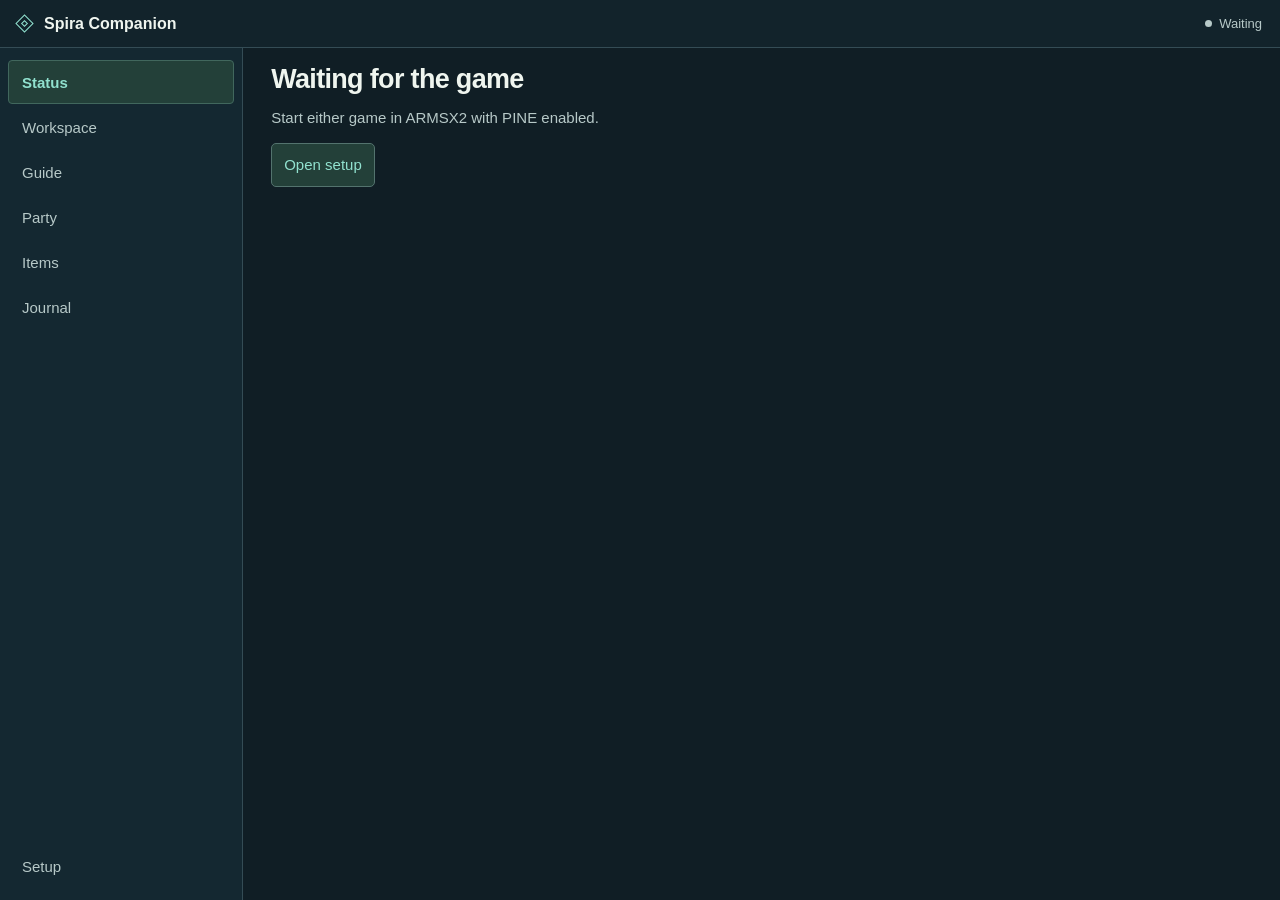
==== app/assets/index.html @ 28536de7 "Add live farming and chapter plans, improve lookup, and correct ten gameplay tools" ====
<!doctype html>
<html lang="en">
<head>
<meta charset="utf-8">
<meta name="viewport" content="width=device-width, initial-scale=1">
<meta http-equiv="Content-Security-Policy" content="default-src 'none'; script-src 'self'; style-src 'self'; font-src 'self'; frame-src https://guide.spira.invalid">
<title>Spira Companion</title>
<link rel="stylesheet" href="spira.css">
<script src="catalog.js" defer></script>
<script src="ffx-data.js" defer></script>
<script src="ffx-mix-data.js" defer></script>
<script src="ffx-mix.js" defer></script>
<script src="ffx-rooms.js" defer></script>
<script src="equip-compare.js" defer></script>
<script src="battle-tactics.js" defer></script>
<script src="ffx.js" defer></script>
<script src="ffx-progress.js" defer></script>
<script src="ffx-arena.js" defer></script>
<script src="ffx-encounter-data.js" defer></script>
<script src="ffx-hunt.js" defer></script>
<script src="ffx-customization-data.js" defer></script>
<script src="ffx-customization.js" defer></script>
<script src="ffx-gear-drop-data.js" defer></script>
<script src="ffx-gear-drops.js" defer></script>
<script src="ffx-collections.js" defer></script>
<script src="ffx-challenges.js" defer></script>
<script src="ffx-blitzball.js" defer></script>
<script src="ffx-blitz-stats-data.js" defer></script>
<script src="ffx-blitz-team.js" defer></script>
<script src="ffx-field-guide-data.js" defer></script>
<script src="ffx-yojimbo.js" defer></script>
<script src="ffx-prep.js" defer></script>
<script src="ffx-overdrive.js" defer></script>
<script src="ffx-endgame.js" defer></script>
<script src="ffx2-story-data.js" defer></script>
<script src="ffx2-scene-routes.js" defer></script>
<script src="ffx2-ap-data.js" defer></script>
<script src="ffx2-grid-data.js" defer></script>
<script src="ffx2-grid-plan.js" defer></script>
<script src="ffx2-dressphere-hunt.js" defer></script>
<script src="ffx2-bestiary-data.js" defer></script>
<script src="ffx2.js" defer></script>
<script src="ffx2-crimson.js" defer></script>
<script src="ffx2-sphere-break.js" defer></script>
<script src="ffx2-publicity-data.js" defer></script>
<script src="ffx2-calm-lands.js" defer></script>
<script src="ffx2-experiment.js" defer></script>
<script src="ffx2-towers.js" defer></script>
<script src="ffx2-field-guide.js" defer></script>
<script src="fiend-journal.js" defer></script>
<script src="cheats.js" defer></script>
<script src="story.js" defer></script>
<script src="guide-suggestions.js" defer></script>
<script src="ffx-guide.js" defer></script>
<script src="live-coach.js" defer></script>
<script src="profiles.js" defer></script>
<script src="field-plans.js" defer></script>
<script src="field-plans-x.js" defer></script>
<script src="field-plans-x2.js" defer></script>
<script src="workspace.js" defer></script>
<script src="goal-planner.js" defer></script>
<script src="grid-sandbox.js" defer></script>
<script src="ffx2-scene-audit.js" defer></script>
<script src="battle-model-data.js" defer></script>
  <script src="battle-model.js" defer></script>
  <script src="blitz-live.js" defer></script>
  <script src="cloister-live.js" defer></script>
<script src="butterfly-route-data.js" defer></script>
<script src="butterfly-coach.js" defer></script>
<script src="spira.js" defer></script>
</head>
<body>
<header>
  <div class="identity"><span class="mark" aria-hidden="true"></span><span>Spira Companion</span></div>
  <div id="connection" class="connection" role="status" data-state="waiting">Waiting</div>
</header>
<div class="layout">
  <nav aria-label="Companion views">
    <button data-tab="status" aria-current="page">Status</button>
    <button data-tab="workspace">Workspace</button>
    <button data-tab="planner" data-ffx hidden>Goal Plan</button>
    <button data-tab="guide">Guide</button>
    <button data-tab="party">Party</button>
    <button data-tab="supplies">Items</button>
    <button data-tab="mix" data-mix hidden>Mix</button>
    <button data-tab="equip" hidden>Equip</button>
    <button data-tab="prep" data-ffx hidden>Boss Prep</button>
    <button data-tab="grid" data-ffx hidden>Sphere Grid</button>
    <button data-tab="bestiary" data-ffx hidden>Bestiary</button>
    <button data-tab="x2-bestiary" hidden>Bestiary</button>
    <button data-tab="arena" data-ffx hidden>Arena</button>
    <button data-tab="blitzball" data-ffx hidden>Blitzball</button>
    <button data-tab="challenges" hidden>Challenges</button>
    <button data-tab="map" data-ps2 hidden>Map</button>
    <button data-tab="missables" data-progress hidden>Missables</button>
    <button data-tab="collections" data-progress hidden>Collections</button>
    <button data-tab="chapter-checklist" hidden>Chapter Checklist</button>
    <button data-tab="field-guide" hidden>Fiend Guide</button>
    <button data-tab="journal">Journal</button>
    <button data-tab="cheats" hidden>Cheats</button>
    <button data-tab="setup" class="setup-link">Setup</button>
  </nav>
  <main id="panel" tabindex="-1"></main>
  <section id="guide" class="guide-reader" aria-label="Jegged walkthrough" hidden></section>
</div>
</body>
</html>
---- app/assets/spira.css ----
:root {
  color-scheme: dark;
  --bg: #101e25;
  --nav: #142831;
  --panel: #192e36;
  --line: #344c55;
  --text: #eff5ef;
  --muted: #b7c9c8;
  --accent: #91e1cf;
  --mp: #a9bdf6;
  --warn: #f4cc90;
  --danger: #ffc4b2;
  font: 15px Roboto, "Segoe UI", sans-serif;
}
.plan-field { display: grid; gap: 6px; margin-block: 12px; color: var(--muted); }
.plan-field input, .plan-field textarea { width: 100%; min-width: 0; }
.workspace-search { width: 100%; margin-block: 4px 8px; }
.scene-audit-search { flex: 1 1 190px; min-width: min(100%, 180px); }
.trial-controls { display: flex; flex-wrap: wrap; gap: 8px; margin-block: 12px; }
.trial-tiles { display: block; width: min(100%, 520px); max-height: 270px; margin-block: 8px; background: var(--panel); border: 1px solid var(--line); border-radius: 8px; }
.trial-required { fill: var(--accent); }
.trial-choice { stroke: var(--warn); fill: var(--bg); stroke-width: .6px; }
.trial-player { fill: var(--warn); stroke: var(--panel); stroke-width: .7px; }
.trial-tiles text { fill: var(--warn); font-size: 6px; text-anchor: middle; }
textarea { font: inherit; color: var(--text); background: var(--bg); border: 1px solid var(--line); padding: 10px; resize: vertical; }
.goal-choices { display: grid; gap: 4px; }
.goal-choice { display: inline-flex; align-items: center; min-height: 44px; gap: 10px; margin-inline-end: 16px; }
.goal-choice input { width: 20px; height: 20px; accent-color: var(--accent); }
.planner-config { border-block-end: 1px solid var(--line); padding-block: 10px; }
.planner-config summary { cursor: pointer; padding-block: 10px; min-height: 44px; color: var(--accent); }
.planner-config select { max-width: 100%; }
.journey-next { padding-block: 18px; border-bottom: 1px solid var(--line); }
.journey-next h2 { font-size: 23px; }
.journey-route { padding-inline-start: 24px; }
.journey-route li { padding-block: 14px; border-bottom: 1px solid var(--line); }
.journey-route li::marker { color: var(--accent); font-variant-numeric: tabular-nums; }
.journey-route p { margin-block: 6px; }
.guide-workspace { display: none; }
.guide-fullscreen .guide-workspace { display: block; position: absolute; inset-inline-start: 12px; inset-block-end: 18px;
  background: var(--nav); border: 1px solid var(--line); padding-inline: 16px; }
::selection { background: #41675d; color: var(--text); }
input, textarea { caret-color: var(--accent); }
* { box-sizing: border-box; }
html, body { margin: 0; height: 100%; }
body { color: var(--text); background: var(--bg); display: flex; flex-direction: column; }
header { min-height: 48px; padding: 0 18px; display: flex; align-items: center; justify-content: space-between; gap: 12px; border-bottom: 1px solid var(--line); background: #12232b; }
.identity { display: flex; align-items: center; gap: 13px; font-size: 16px; font-weight: 650; }
.mark { width: 13px; height: 13px; border: 1px solid var(--accent); transform: rotate(45deg); position: relative; }
.mark::after { content: ""; position: absolute; inset: 3px; border: 1px solid var(--accent); }
.connection { display: flex; align-items: center; gap: 7px; color: var(--muted); font-size: 13px; white-space: nowrap; }
.connection::before { content: ""; width: 7px; height: 7px; border-radius: 50%; background: currentColor; }
.connection[data-state="live"] { color: var(--accent); }
.connection:is([data-state="stale"], [data-state="unsupported"], [data-state="sample"], [data-state="reconnecting"]) { color: var(--warn); }
.layout { display: grid; grid-template-columns: minmax(106px, 19%) minmax(0, 1fr); min-height: 0; flex: 1; }
nav { display: flex; flex-direction: column; gap: 1px; padding: 12px 8px; background: var(--nav); border-right: 1px solid var(--line); overflow: auto; }
button { font: inherit; color: inherit; cursor: pointer; border: 1px solid transparent; background: transparent; min-height: 44px; }
nav button { text-align: left; padding: 0 13px; border-radius: 4px; color: var(--muted); }
nav button[aria-current] { background: #234039; border-color: #41675d; color: var(--accent); font-weight: 650; }
button:hover { background-color: #24424b; color: var(--text); }
button:focus-visible { outline: 2px solid var(--accent); outline-offset: -3px; }
button:disabled { cursor: default; opacity: .45; }
button:disabled:hover { background: transparent; }
.setup-link { margin-top: auto; }
main { overflow: auto; min-width: 0; padding: 16px clamp(12px, 3.4vw, 28px) 22px; scrollbar-color: #55757a var(--bg); }
main:focus { outline: none; }
[hidden] { display: none !important; }
.section-heading { display: flex; align-items: center; justify-content: space-between; gap: 10px; }
.section-heading h2 { margin-bottom: 10px; }
.guide-reader { min-width: 0; min-height: 0; display: flex; flex-direction: column; }
.guide-empty { padding: 18px clamp(12px, 3.4vw, 28px); overflow: auto; }
.guide-empty p { margin: 10px 0 14px; }
.guide-import-error { color: var(--warn); }
.guide-bar { padding: 7px 12px; display: flex; align-items: center; flex-wrap: wrap; gap: 5px 10px;
  justify-content: space-between; border-bottom: 1px solid var(--line); background: var(--nav); }
.guide-status { color: var(--accent); overflow-wrap: anywhere; min-width: 0; }
.guide-actions { display: flex; flex-wrap: wrap; gap: 6px; }
.guide-actions .action { min-height: 44px; }
.guide-document { display: block; width: 100%; border: 0; flex: 1; min-height: 0; background: #171b20; }
.guide-document-loading { visibility: hidden; }
.guide-exit { display: none; }
.guide-fullscreen > header, .guide-fullscreen .layout > nav, .guide-fullscreen .guide-bar { display: none; }
.guide-fullscreen .layout { display: grid; grid-template-columns: minmax(0, 1fr); }
.guide-fullscreen .guide-exit {
  display: block; position: absolute; inset-inline-end: 12px; inset-block-end: 18px;
  background: var(--nav); color: var(--text); box-shadow: 0 2px 8px #0008;
}
.guide-fullscreen .guide-exit:hover { background: #24424b; }
.guide-reader.guide-detour[hidden] { display: flex !important; position: absolute; inset: 0; visibility: hidden; }
.guide-detour .guide-bar { display: none; }
.guide-suggestion { position: absolute; inset-inline: 12px; inset-block-start: 12px; margin-inline: auto;
  max-width: 620px; display: grid; grid-template-columns: minmax(0, 1fr) auto 44px; align-items: center; gap: 4px 6px;
  padding: 5px 6px 5px 12px; background: var(--nav); border: 1px solid #527078; border-radius: 8px; }
.guide-suggestion p { color: var(--text); font-size: 14px; line-height: 1.4; text-wrap: pretty; }
.guide-suggestion.urgent { border-color: #a28055; }
.guide-suggestion.urgent p { color: var(--warn); }
.guide-suggestion .guide-suggestion-dismiss {
  position: relative; padding: 0; border-color: transparent; color: var(--muted);
}
.guide-suggestion-dismiss::before, .guide-suggestion-dismiss::after {
  content: ""; position: absolute; inset: 50% auto auto 50%; width: 13px; height: 1px;
  background: currentColor; transform: translate(-50%, -50%) rotate(45deg);
}
.guide-suggestion-dismiss::after { transform: translate(-50%, -50%) rotate(-45deg); }
@media (max-width: 460px) {
  .guide-suggestion { grid-template-columns: minmax(0, 1fr) 44px; }
  .guide-suggestion p { grid-column: 1 / -1; padding-block-start: 4px; }
  .guide-suggestion .action:not(.guide-suggestion-dismiss) { justify-self: start; }
}
.guide-return { margin-bottom: 12px; }
[data-watch-player] { margin-block-start: 6px; }
.filters.blitz-views { flex-wrap: nowrap; overflow-x: auto; padding-bottom: 4px; scrollbar-color: var(--line) var(--bg); }
.blitz-views .action { flex-shrink: 0; }
.filters.blitz-team-controls { display: grid; grid-template-columns: repeat(2, minmax(0, 1fr)); align-items: start; }
.blitz-select { display: grid; gap: 4px; min-width: 0; color: var(--muted); font-size: 13px; }
.blitz-select select { min-width: 0; width: 100%; text-overflow: ellipsis; }
.blitz-lineup { list-style: none; padding: 0; margin: 12px 0 18px; display: grid;
  grid-template-columns: repeat(2, minmax(0, 1fr)); gap: 0 16px; border-block: 1px solid var(--line); }
.blitz-lineup-player { display: grid; gap: 4px; padding: 10px 0; min-width: 0; border-bottom: 1px solid var(--line); }
.blitz-lineup-player + .blitz-lineup-player { margin-top: 0; }
.blitz-lineup-player:last-child { border-bottom: 0; }
.blitz-lineup-player[data-slot="2"], .blitz-lineup-player[data-slot="5"] { grid-column: 1 / -1; width: 50%; justify-self: center; }
.blitz-lineup-player strong { font-size: 17px; font-weight: 650; color: var(--text); }
.blitz-position { font-size: 13px; color: var(--accent); }
.blitz-stats { font-size: 13px; font-variant-numeric: tabular-nums; }
.blitz-lineup-player small { color: var(--muted); font-size: 12px; }
.blitz-moves summary { cursor: pointer; min-height: 44px; padding-block: 12px; color: var(--accent); }
.blitz-team-details .filters { margin-bottom: 0; }
.blitz-comparison { width: 100%; border-collapse: collapse; font-size: 13px; margin: 12px 0 18px; font-variant-numeric: tabular-nums; }
.blitz-comparison caption { font-size: 16px; font-weight: 650; text-align: start; margin-bottom: 12px; }
.blitz-comparison :is(th, td) { padding: 9px 6px; border-bottom: 1px solid var(--line); text-align: end; overflow-wrap: anywhere; }
.blitz-comparison th:first-child { text-align: start; }
.blitz-comparison thead { color: var(--muted); }
.blitz-gain { color: var(--accent); }
.blitz-loss { color: var(--danger); }
@media (max-width: 460px) {
  .blitz-lineup { gap: 0 10px; }
  .blitz-lineup-player[data-slot="2"], .blitz-lineup-player[data-slot="5"] { width: 70%; }
}
.field-note { margin-top: 8px; font-size: 13px; }
.field-guide-count { color: var(--accent); font-weight: 650; margin-block: 10px 6px; }
.field-guide-filters input[type="search"] { flex: 1 1 180px; min-width: 0; }
.field-guide-filters .infinito-floor { width: 9ch; }
.field-guide-count + .sheet .action { margin-top: 6px; }
.yojimbo-filters label:not(.mix-filter) { display: grid; gap: 4px; min-width: 0; }
.yojimbo-filters label[hidden] { display: none; }
.yojimbo-filters input:not([type="checkbox"]) { width: 13ch; }
.yojimbo-quote .filters { margin-block-end: 0; }
.cheat-settings { margin-top: 18px; }
.cheat-notice:empty { display: none; }
.cheat-notice { margin: 8px 0; color: var(--accent); }
.cheat-notice + .sheet { margin-top: 12px; }
.status-heading { display: flex; align-items: start; justify-content: space-between; gap: 12px; }
.status-heading .action { flex-shrink: 0; }
.live-coach { padding: 14px 0 12px; margin: 8px 0 14px; border-block: 1px solid var(--line); }
.live-coach > h2 { margin: 0 0 6px; font-size: 20px; line-height: 1.25; text-wrap: balance; }
.live-coach[data-priority="urgent"] > h2 { color: var(--warn); }
.coach-reason { font-size: 14px; line-height: 1.5; }
.live-coach > .filters { margin: 10px 0 2px; }
.coach-settings > summary, .coach-more > summary { min-height: 44px; padding: 12px 0; font-size: 13px; cursor: pointer; color: var(--accent); }
.coach-settings { font-size: 13px; }
.coach-focus { display: grid; gap: 6px; max-width: 340px; }
.coach-focus select { width: 100%; min-height: 44px; }
.coach-settings .prep-choice { margin-block: 10px; }
.coach-more .entry { padding-block: 10px; }
.coach-return { display: flex; flex-wrap: wrap; gap: 6px; align-items: center; margin-bottom: 10px; padding-block-end: 8px; border-bottom: 1px solid var(--line); }
.coach-return > span { color: var(--muted); font-size: 13px; margin-inline-end: auto; }
details.encounter-guide > summary { min-height: 44px; cursor: pointer; flex-wrap: wrap; }
details.encounter-guide > summary h2 { margin: 0; }
.encounter-disclosure { display: flex; align-items: center; gap: 8px; width: 100%; color: var(--accent); font-size: 13px; }
.encounter-disclosure::before { content: ""; width: 6px; height: 6px; border-inline-end: 1px solid currentColor; border-bottom: 1px solid currentColor; transform: rotate(-45deg); }
details[open] .encounter-disclosure::before { transform: rotate(45deg); }
.status-overview { display: grid; grid-template-columns: minmax(0,1fr); gap: 10px; margin-top: 6px; }
.status-field-summary { min-width: 0; }
.status-overview:has(.status-map) { grid-template-columns: minmax(0, 1fr) minmax(144px, 0.85fr); align-items: start; }
.status-map { display: grid; gap: 4px; padding: 4px 4px 7px; text-align: center; min-width: 0; }
.status-map .field-map { height: 118px; border: 0; pointer-events: none; }
.tracked-fiend { margin-block: 10px; }
.filters.x2-bestiary-filters { display: grid; grid-template-columns: minmax(0, 1fr) minmax(0, .9fr); }
.x2-bestiary-filters :is(input, select) { width: 100%; min-width: 0; }
.x2-fiend-form { margin-top: 6px; border-top: 1px solid var(--line); }
.x2-fiend-form summary { padding-block: 12px; min-height: 44px; cursor: pointer; color: var(--accent); font-size: 13px; }
.x2-fiend-form p { margin-bottom: 8px; }
.x2-affinities { display: grid; grid-template-columns: repeat(auto-fit, minmax(68px, 1fr)); gap: 8px; margin: 8px 0 14px; }
.x2-affinities div { min-width: 0; padding: 5px 0; border-bottom: 1px solid var(--line); font-size: 13px; }
.x2-affinities dt { color: var(--muted); }
.x2-affinities dd { margin: 2px 0 0; }
.x2-affinities [data-affinity="w"] dd { color: var(--warn); }
.x2-affinities [data-affinity="i"] dd, .x2-affinities [data-affinity="a"] dd { color: var(--mp); }
.x2-loot { width: 100%; margin-block-end: 8px; border-collapse: collapse; text-align: start; font-size: 13px; }
.x2-loot :is(th,td) { border-bottom: 1px solid var(--line); padding: 7px 6px 7px 0; text-align: start; overflow-wrap: anywhere; }
.x2-loot thead th { color: var(--muted); font-size: 12px; font-weight: 500; }
.x2-loot tbody small { display: block; font-weight: 400; color: var(--muted); }
.garment-route { display: grid; grid-template-columns: min(46%,220px) minmax(0,1fr); align-items: start; gap: 8px 12px; padding: 10px; margin-bottom: 10px; }
.filters.garment-route-controls { grid-column: 1/-1; display: grid; grid-template-columns: repeat(2,minmax(0,1fr)); margin: 0; }
.garment-route-controls label { display: grid; gap: 4px; min-width: 0; font-size: 13px; color: var(--muted); }
.garment-route-controls label:has(select[aria-label="Gate reward"]) { grid-column: 1/-1; }
.garment-route-controls select { min-width: 0; width: 100%; text-overflow: ellipsis; }
.garment-route-slots { grid-column: 1/-1; }
.garment-grid-source { margin: 0 0 8px; }
.garment-route-slots .filters { display: flex; flex-wrap: wrap; }
.garment-diagram { display: block; width: min(100%,220px); background: var(--bg); border: 1px solid var(--line); border-radius: 6px; }
.garment-route-description { min-width: 0; align-self: center; }
.garment-route-description p { overflow-wrap: anywhere; font-size: 13px; margin-top: 6px; }
.crimson-route .mix-filter { margin-inline: 12px; }
.crimson-route .collection-overview { padding-inline: 12px; }
.crimson-deadline { color: var(--warn); font-weight: 650; }
.spherebreak { display: grid; grid-template-columns: minmax(0, 230px) minmax(0, 1fr); align-items: center;
  gap: 16px; max-width: 680px; }
.spherebreak-controls { grid-column: 1/-1; display: grid; grid-template-columns: 1fr 1fr 2fr; gap: 8px; }
.spherebreak-controls label { display: grid; gap: 4px; min-width: 0; color: var(--muted); font-size: 13px; }
.spherebreak-controls label:nth-of-type(4) { grid-column: span 2; }
.spherebreak-controls input, .spherebreak-controls select { min-width: 0; width: 100%; min-height: 44px;
  border: 1px solid var(--line); border-radius: 5px; background: var(--panel); color: var(--text); padding: 0 10px; font: inherit; }
.spherebreak-input-hint { grid-column: 1/-1; margin: 0; }
.spherebreak-table { display: grid; grid-template-columns: repeat(5,minmax(0,1fr)); gap: 6px;
  width: min(100%,230px); margin-inline: auto; padding: 10px; background: var(--nav);
  border: 1px solid var(--line); border-radius: 8px; }
.spherebreak-coin { display: grid; place-items: center; position: relative; aspect-ratio: 1;
  border: 1px solid #53768a; border-radius: 50%; background: #233d4b; color: #dfedf4; font-weight: 650; }
.spherebreak-entry { border-color: #867244; background: #3b3427; color: #f6d393; }
.spherebreak-core { border-color: #5094a4; background: #1d4855; color: #c5f4ff; }
.spherebreak-coin.is-move { border: 2px solid var(--accent); }
.spherebreak-step { position: absolute; inset: -4px -4px auto auto; display: grid; place-items: center; min-width: 18px;
  height: 18px; padding-inline: 3px; border-radius: 50%; background: var(--accent); color: var(--bg); font-size: 10px; }
.spherebreak-message { display: grid; gap: 5px; margin: 0; font-variant-numeric: tabular-nums; }
.spherebreak-message strong { color: var(--accent); font-size: 16px; }
.spherebreak-order { color: var(--text); line-height: 1.5; overflow-wrap: anywhere; }
.spherebreak-result .filters { margin-bottom: 0; }
.spherebreak-help { max-width: 680px; }
.x2-challenge-picker { margin-block: 0 12px; }
.x2-challenge-picker button[aria-pressed="true"] { background: #234039; border-color: #41675d; color: var(--accent); }
.x2-campaign-score { display: grid; grid-template-columns: repeat(3, minmax(0, 1fr)); }
.x2-campaign-score .entry { min-width: 0; border-bottom: 0; }
.x2-campaign-score .entry + .entry { border-inline-start: 1px solid var(--line); }
.x2-quest-measure { display: flex; flex-wrap: wrap; align-items: center; gap: 5px 10px;
  margin-block: 5px; font-variant-numeric: tabular-nums; }
.x2-quest-measure progress, .overdrive-modes progress { width: min(100%,170px); min-width: 0; height: 6px;
  accent-color: var(--accent); }
.x2-quest-note { margin-block: 8px 14px; }
.x2-ranch-counter { margin-block: 12px; }
.x2-experiment-next { margin: 8px 0 12px; }
.story-hint.x2-quest-complete { background: #1b342f; border-color: #41675d; }
.story-hint.x2-quest-complete strong { color: var(--accent); }
.x2-experiment-stats .field-note { margin: 0; }
.x2-memory-aid { padding: 10px; }
.x2-memory-keys { display: grid; grid-template-columns: repeat(4, minmax(0, 1fr)); gap: 6px; max-width: 360px; }
.x2-memory-keys button { min-height: 44px; padding: 0 4px; font-size: 16px; }
.x2-memory-order { display: flex; flex-wrap: wrap; align-items: center; gap: 6px;
  color: var(--accent); min-height: 35px; margin-block: 6px 10px; }
.x2-memory-step { display: inline-grid; min-width: 32px; min-height: 32px; place-items: center;
  border: 1px solid var(--line); border-radius: 4px; color: var(--text); background: var(--bg); }
.x2-ranch-level { display: grid; grid-template-columns: minmax(0, 1fr) minmax(0, 190px); }
.x2-ranch-level .x2-quest-measure { grid-column: 2; grid-row: 1 / span 2; justify-content: flex-end; }
.overdrive-modes .entry progress { display: block; margin-top: 6px; }
@media (max-width: 480px) {
  .x2-campaign-score { grid-template-columns: minmax(0, 1fr); }
  .x2-campaign-score .entry + .entry { border-inline-start: 0; border-top: 1px solid var(--line); }
  .x2-quest-stat { display: grid; grid-template-columns: minmax(0,1fr) minmax(0,112px); gap: 0 8px; }
  .x2-quest-stat .x2-quest-measure { grid-column: 2; grid-row: 1 / span 3; margin: 0; align-self: center;
    flex-direction: column; align-items: stretch; text-align: end; }
}
@media (max-width: 530px) {
  .spherebreak { grid-template-columns: minmax(0, 1fr); gap: 10px; }
  .spherebreak-table { width: min(100%,195px); margin-inline: 0; }
}
@media (max-width: 405px) {
  .status-overview:has(.status-map) { grid-template-columns: minmax(0,1fr); }
  .status-map .field-map { height: 92px; }
}
.story-hint { margin-top: 12px; padding: 9px 12px; border: 1px solid #5e513e; border-radius: 7px; background: #2a2824; }
.story-hint strong { color: var(--warn); font-size: 12px; }
.story-hint p { color: #eee3d3; font-size: 13px; margin-top: 3px; }
.encounter-guide .encounter-heading { display: flex; flex-wrap: wrap; justify-content: space-between; align-items: center; gap: 6px 16px; margin-bottom: 8px; }
.encounter-heading h2 { margin: 0; }
.encounter-heading .metric { flex: 0 1 145px; }
.encounter-heading .metric:not(.low) strong { color: var(--text); }
.encounter-guide > strong { font-size: 13px; }
.encounter-guide p { text-wrap: pretty; }
.encounter-guide .action { margin-top: 8px; }
.mix-controls { gap: 6px 12px; }
.mix-filter { display: flex; align-items: center; gap: 7px; min-height: 44px; white-space: nowrap; }
.mix-filter input { accent-color: var(--accent); margin: 0; }
.mix-calculator > summary { display: list-item; cursor: pointer; color: var(--accent); padding: 10px 0; width: fit-content; }
.mix-calculator > summary:focus-visible { outline: 2px solid var(--accent); outline-offset: 2px; }
.mix-calculator .filters { margin: 0; }
.mix-calculator label { display: grid; gap: 4px; min-width: 0; flex: 1 1 min(100%, 160px); color: var(--muted); font-size: 13px; }
.mix-calculator .mix-pair-result:not(:empty) { margin-top: 8px; }
.mix-pair-result strong { color: var(--accent); }
.mix-calculator .sub:empty { display: none; }
.mix-results { margin-top: 12px; }
.mix-result { border-bottom: 1px solid var(--line); }
.mix-result summary { display: grid; grid-template-columns: minmax(0, 1fr) auto; gap: 4px 12px; align-items: baseline; min-height: 44px; padding: 9px 10px; cursor: pointer; }
.mix-result summary:hover { background: var(--panel); }
.mix-result summary:focus-visible { outline: 2px solid var(--accent); outline-offset: -2px; }
.mix-result[open] summary { background: var(--panel); }
.mix-result[open] .mix-name { color: var(--accent); }
.mix-name { display: inline-block; }
.mix-name::before { content: ""; display: inline-block; width: 7px; height: 7px; border-right: 1px solid currentColor; border-bottom: 1px solid currentColor; transform: rotate(-45deg); margin: 0 9px 2px 1px; }
.mix-result[open] .mix-name::before { transform: rotate(45deg); }
.mix-effect { display: block; color: var(--muted); margin-top: 3px; font-size: 12px; }
.mix-count { color: var(--muted); font-size: 12px; white-space: nowrap; font-variant-numeric: tabular-nums; }
.mix-recipes { list-style: none; margin: 0; padding: 2px 10px; }
.mix-recipe { display: flex; flex-wrap: wrap; justify-content: space-between; align-items: baseline; gap: 2px 12px; padding: 8px 0; margin: 0; }
.mix-recipe + .mix-recipe { border-top: 1px solid var(--line); }
.mix-recipe small { color: var(--muted); font-size: 12px; font-variant-numeric: tabular-nums; }
.mix-recipe .mix-missing { color: var(--warn); }
.mix-ingredients { display: grid; gap: 3px; min-width: 0; }
.mix-recipe-actions { display: flex; flex-wrap: wrap; gap: 5px; }
.entry { padding: 10px 12px; }
.entry + .entry { border-top: 1px solid var(--line); }
.entry p { font-size: 13px; margin-top: 4px; }
.entry .detail { color: var(--accent); }
.filters { display: flex; flex-wrap: wrap; align-items: center; gap: 8px; margin: 10px 0; }
select, input[type="search"], .infinito-floor, .yojimbo-filters input[inputmode="numeric"] {
  min-height: 42px; max-width: 100%; padding: 6px 9px; background: var(--panel); color: var(--text);
  border: 1px solid var(--line); border-radius: 5px; font: inherit;
}
input[type="search"] { min-width: 0; flex: 1; }
.guide-filters > * { flex: 1 1 136px; width: 136px; min-width: 0; }
.guide-filters input[type="search"] { flex: 1 0 100%; }
.customization-filters .action { width: auto; }
.grid-filters input { flex: 1 0 100%; }
.grid-filters select { flex: 1 1 140px; min-width: 0; }
.grid-filters .action { flex: 0 0 auto; }
.grid-canvas { width: 100%; height: clamp(145px, 36vh, 250px); display: block; border: 1px solid var(--line); border-radius: 6px; touch-action: none; background: #10262e; }
.field-map { height: clamp(155px, 42vh, 300px); }
.map-controls .action[aria-pressed="true"] { background: #234039; border-color: var(--accent); }
.map-legend { display: flex; gap: 16px; margin-top: 8px; font-size: 12px; }
.map-legend span { display: inline-flex; align-items: center; gap: 6px; }
.map-legend span::before { content: ""; width: 7px; height: 7px; background: var(--accent); }
.map-legend .legend-player::before { background: var(--warn); border-radius: 50%; }
.map-legend .legend-gate::before { background: transparent; border: 1px solid var(--muted); transform: rotate(45deg); }
.exit-row { display: flex; align-items: center; justify-content: space-between; gap: 12px; width: 100%; text-align: left; padding: 8px 12px; color: var(--accent); }
.exit-used { color: var(--muted); font-size: 12px; }
.exit-row + .exit-row { border-top-color: var(--line); }
.battle-targets h2 { color: var(--accent); }
.battle-target { display: grid; grid-template-columns: minmax(115px, 1.25fr) minmax(74px, 1fr); align-items: center; gap: 10px 14px; padding: 9px 12px; border: 1px solid #547970; border-radius: 7px; background: #234039; }
.battle-target + .battle-target { margin-top: 4px; }
.battle-target:has(.mp) { grid-template-columns: minmax(115px, 1.25fr) repeat(2, minmax(74px, 1fr)); }
.battle-target small { display: block; margin-bottom: 2px; color: var(--accent); font-size: 11px; }
.battle-target .target-detail { color: var(--muted); margin: 2px 0 0; }
.target-facts { grid-column: 1 / -1; display: flex; flex-wrap: wrap; gap: 4px 16px; font-size: 12px; color: var(--muted); }
.ctb-list { display: flex; gap: 5px; margin: 0; padding: 0 0 4px; max-width: none; overflow-x: auto; list-style: none; scrollbar-width: thin; }
.ctb-list:focus-visible { outline: 2px solid var(--accent); outline-offset: 2px; }
.ctb-list li { flex: 0 0 auto; min-width: 64px; max-width: 145px; margin: 0; padding: 4px 8px; background: var(--panel); border: 1px solid var(--line); border-radius: 5px; }
.ctb-list [aria-current] { border-color: var(--accent); background: #234039; }
.ctb-number { display: block; color: var(--muted); font-size: 10px; font-variant-numeric: tabular-nums; }
.ctb-name { display: block; color: var(--text); font-size: 12px; font-weight: 650; }
.ctb-enemy .ctb-name { color: var(--warn); }
.grid-note { margin: 8px 0; }
.grid-completion select { width: 100%; }
.grid-sphere-source:not(:empty) { display: flex; flex-wrap: wrap; align-items: center; gap: 4px 12px; }
.grid-sphere-source .field-note { margin-top: 0; }
.completion-choices { min-width: 0; margin: 8px 0; border: 1px solid var(--line); border-radius: 5px; }
.challenge-selector select { width: 100%; }
.challenge-location { margin-bottom: 12px; font-size: 13px; }
.challenge-record { margin-bottom: 12px; }
section.challenge-record { padding: 12px; }
.challenge-record h2 { margin-top: 0; }
.challenge-record progress { margin-bottom: 7px; }
.challenge-record .action { margin-top: 8px; }
.challenge-courses { padding-inline-start: 20px; margin-block: 8px 0; color: var(--muted); font-size: 13px; }
.challenge-calc label { display: grid; gap: 5px; flex: 1 1 130px; min-width: 0; color: var(--muted); font-size: 13px; }
.challenge-calc input { width: 100%; min-height: 44px; padding: 6px 9px; border: 1px solid var(--line); border-radius: 5px; background: var(--panel); color: var(--text); font: inherit; }
.grid-attributes > summary, .arena-pending > summary { padding: 11px 0; color: var(--accent); cursor: pointer; }
.arena-pending ul { margin: 0 0 6px; padding-inline-start: 22px; color: var(--muted); }
.bribe-planner label, .farm-target { display: grid; gap: 4px; width: fit-content; max-width: 100%; color: var(--muted); }
.farm-target { margin: 8px 0; }
.bribe-offer, .farm-target input { width: 12ch; max-width: 100%; min-height: 44px; padding: 6px 9px;
  background: var(--panel); color: var(--text); border: 1px solid var(--line); border-radius: 5px; font: inherit; }
.bribe-planner .filters { margin-top: 0; }
.arena-options { list-style: none; padding: 0; margin: 6px 0 0; }
.arena-options li { display: flex; flex-wrap: wrap; align-items: center; gap: 4px 10px; color: var(--muted); font-size: 13px; }
.filters .action[aria-pressed="true"] { background: #234039; border-color: var(--accent); }
.collection-overview { padding: 12px 0 15px; }
.collection-total, .tracker-actions { display: flex; flex-wrap: wrap; align-items: center; gap: 6px 12px; }
.collection-total { justify-content: space-between; }
.collection-total span { color: var(--accent); font-variant-numeric: tabular-nums; }
.collection-overview progress { margin-top: 9px; }
.collection-overview p { margin-top: 9px; }
.collection-part { padding: 3px 0 6px; }
.completed strong { color: var(--accent); }
.tracker-actions { margin-top: 6px; }
.blitz-rewards { display: grid; grid-template-columns: repeat(2, minmax(0, 1fr));
  gap: 6px; padding: 0; margin: 0; max-width: none; list-style: none; }
.blitz-reward { background: var(--panel); border: 1px solid var(--line); border-radius: 7px; margin: 0; }
.blitz-reward[aria-current] { border-color: var(--accent); }
@media (max-width: 360px) { .blitz-rewards { grid-template-columns: 1fr; } }
.prep-filters label { display: grid; gap: 4px; color: var(--muted); font-size: 13px; width: 100%; }
.prep-filters select { width: 100%; }
.prep-members { padding-bottom: 6px; border-bottom: 1px solid var(--line); }
.prep-choice { display: inline-flex; align-items: center; gap: 8px; min-height: 44px; padding-inline: 5px; }
.prep-choice input { accent-color: var(--accent); }
.prep-requirements { font-size: 13px; margin-bottom: 8px; }
.prep-abilities { display: flex; flex-wrap: wrap; gap: 4px 12px; margin: 6px 0; padding: 0; list-style: none; font-size: 13px; }
.prep-equipped { color: var(--accent); }
.prep-missing { color: var(--warn); }
.prep-arms { display: flex; flex-wrap: wrap; gap: 4px 12px; margin: 0 0 8px; padding: 0; list-style: none; }
.prep-arms li { font-size: 13px; font-variant-numeric: tabular-nums; color: var(--muted); }
.tracker-caption { padding: 10px 12px; border-bottom: 1px solid var(--line); }
.battle-opportunities { margin-top: 12px; }
.battle-opportunities h2 { padding-inline: 12px; color: var(--accent); }
.battle-opportunities .action, .guide-list .action { min-height: 44px; }
nav { scrollbar-width: thin; }
nav button { flex-shrink: 0; }
h1, h2, p, dl, ol { margin: 0; }
h1 { font-size: 27px; line-height: 1.15; letter-spacing: -.025em; font-weight: 690; }
h2 { font-size: 16px; font-weight: 650; margin: 15px 0 7px; }
p, ol { color: var(--muted); line-height: 1.45; max-width: 58ch; }
p + p { margin-top: 8px; }
.sub { font-size: 13px; margin-top: 4px; }
.stats { display: flex; flex-wrap: wrap; gap: 8px 23px; padding: 10px 0 0; }
.stats div { display: flex; align-items: baseline; gap: 7px; }
.stats dt { color: var(--muted); font-size: 13px; }
.stats dd { margin: 0; font-weight: 650; font-variant-numeric: tabular-nums; }
.sheet { background: var(--panel); border: 1px solid var(--line); border-radius: 7px; overflow: hidden; }
.member { display: grid; grid-template-columns: minmax(82px,1.05fr) minmax(73px,1fr) minmax(67px,.9fr); gap: 13px; padding: 9px 12px; align-items: center; }
.member + .member, .item + .item, .visit + .visit { border-top: 1px solid var(--line); }
.member small { display: block; margin-top: 2px; color: var(--muted); font-size: 11px; }
.member .member-effects { color: var(--warn); }
.loadout-roster { display: flex; flex-wrap: wrap; gap: 7px; margin: 13px 0; }
.loadout-roster [aria-pressed="true"] { background: #234039; border-color: var(--accent); }
.loadout-field { display: grid; grid-template-columns: minmax(92px, 1fr) minmax(0, 2.4fr); gap: 10px; padding: 9px 12px; }
.loadout-field + .loadout-field { border-top: 1px solid var(--line); }
.loadout-field dt { color: var(--muted); font-size: 13px; }
.loadout-field dd { margin: 0; font-weight: 650; }
.loadout-field small { display: block; color: var(--muted); margin-top: 2px; font-size: 12px; font-weight: 400; }
.loadout-stats { display: grid; grid-template-columns: repeat(2, minmax(0, 1fr)); gap: 0 16px; }
.loadout-stats div { display: flex; gap: 6px; justify-content: space-between; padding: 5px 0; border-bottom: 1px solid var(--line); font-size: 13px; }
.loadout-stats dt { color: var(--muted); }
.loadout-stats dd { margin: 0; font-weight: 650; font-variant-numeric: tabular-nums; }
.loadout-collection input[type="search"] { min-width: min(100%, 175px); }
.loadout-quantity { float: right; color: var(--accent); margin-left: 8px; font-variant-numeric: tabular-nums; }
.metric { font-size: 12px; font-variant-numeric: tabular-nums; }
.metric span { display: flex; justify-content: space-between; gap: 5px; white-space: nowrap; }
.metric b { color: var(--muted); font-weight: 500; }
.metric.low strong { color: var(--warn); }
.metric.down strong { color: var(--danger); }
progress { width: 100%; height: 5px; display: block; margin-top: 4px; border: 0; border-radius: 2px; overflow: hidden; background: #314b54; color: var(--accent); }
progress::-webkit-progress-bar { background: #314b54; }
progress::-webkit-progress-value { background: var(--accent); }
.metric.mp progress::-webkit-progress-value { background: var(--mp); }
.metric.low progress::-webkit-progress-value { background: var(--warn); }
.item, .visit { display: flex; justify-content: space-between; gap: 14px; align-items: center; padding: 9px 12px; }
.item strong, .visit time { font-variant-numeric: tabular-nums; white-space: nowrap; }
.visit time { font-size: 12px; color: var(--muted); }
.section-copy { margin-top: 9px; margin-bottom: 13px; }
.controls { display: flex; flex-wrap: wrap; gap: 8px; margin-top: 14px; }
.action { border-color: #53736e; color: var(--accent); border-radius: 5px; padding: 0 12px; }
.action.primary { background: #234039; }
.action.primary:hover { background: #30584d; }
.empty { margin-top: 12px; }
ol { padding-left: 20px; }
li + li { margin-top: 5px; }
code { color: var(--text); overflow-wrap: anywhere; }
.error { color: var(--warn); margin-top: 8px; }
@media (max-width: 475px) {
  .layout { display: flex; flex-direction: column-reverse; }
  nav { flex-direction: row; border-right: 0; border-top: 1px solid var(--line); padding: 4px; gap: 2px; }
  nav button { padding: 0 7px; flex: 0 0 auto; text-align: center; }
  main { flex: 1; }
  .member { gap: 8px; padding: 9px 8px; }
  .metric span { justify-content: flex-start; }
}
@media (max-width: 360px) {
  .status-heading { flex-wrap: wrap; align-items: center; }
  .battle-target:has(.mp) { grid-template-columns: repeat(2, minmax(0, 1fr)); }
  .battle-target:has(.mp) > :first-child { grid-column: 1 / -1; }
  .member { grid-template-columns: repeat(2, minmax(0,1fr)); }
  .member > :first-child { grid-column: 1 / -1; }
}

.hunt-controls select { max-width: 100%; }
.hunt-caption { margin: 4px 0 9px; color: var(--muted); }
.hunt-log { margin-block: 14px; }
.hunt-log h2, .hunt-assist h2 { margin: 0 0 7px; }
.hunt-assist, .hunt-spot { border: 1px solid var(--line); border-radius: 8px; background: var(--panel); }
.hunt-assist { padding: 11px 12px; margin-block: 12px; }
.hunt-spots { display: grid; gap: 6px; }
.hunt-spot summary {
  display: flex; align-items: center; justify-content: space-between; gap: 9px;
  cursor: pointer; min-height: 48px; list-style: none; padding: 8px 12px;
}
.hunt-spot summary::-webkit-details-marker { display: none; }
.hunt-spot summary:focus-visible { outline: 2px solid var(--accent); outline-offset: -3px; border-radius: 8px; }
.hunt-spot summary::before {
  content: ""; width: 7px; height: 7px; border-bottom: 1px solid var(--muted);
  border-right: 1px solid var(--muted); transform: rotate(-45deg); flex: 0 0 7px;
}
.hunt-spot[open] summary::before { transform: rotate(45deg); }
.hunt-spot summary > span:first-child { flex: 1; min-width: 0; }
.hunt-spot summary small, .hunt-list small { display: block; color: var(--muted); margin-top: 3px; }
.hunt-odds, .hunt-ready, .hunt-list small.hunt-ready { color: var(--accent); }
.hunt-odds, .hunt-numeric { font-variant-numeric: tabular-nums; text-align: end; }
.hunt-odds { font-weight: 650; flex-shrink: 0; }
.hunt-warning { color: var(--warn); }
.hunt-list { padding: 0; list-style: none; margin: 6px 0; }
.hunt-list li {
  display: flex; align-items: center; justify-content: space-between; gap: 8px;
  padding: 5px 0; border-top: 1px solid var(--line);
}
.hunt-list li > .action { text-align: start; }
.hunt-spot > :not(summary) { margin-inline: 12px; }
.hunt-log-details summary { min-height: 44px; padding-block: 11px; cursor: pointer; }

.gear-drop-filters label { display: grid; gap: 4px; color: var(--muted); flex: 1 1 145px; font-size: 13px; min-width: 0; }
.gear-drop-filters select { min-width: 0; max-width: 100%; font-size: 14px; }
.gear-drop-estimate { color: var(--accent); font-weight: 650; font-variant-numeric: tabular-nums; }
.gear-drop-detail { margin-block: 6px 10px; }
.gear-drop-detail summary { min-height: 44px; padding-block: 11px; cursor: pointer; }
.gear-drop-detail summary:focus-visible { outline: 2px solid var(--accent); outline-offset: 2px; }
.gear-drop-detail .tracker-actions { align-items: center; margin-block: 4px; }
.plan-links { margin-block: 6px 12px; }
.notebook-controls { align-items: end; margin-block: 12px; }
.notebook-controls label { flex: 1 1 145px; min-width: 0; }
.notebook-controls select, .notebook-controls input { min-width: 0; width: 100%; }
.notebook-controls input { min-height: 44px; font: inherit; color: var(--text); background: var(--panel); border: 1px solid var(--line); border-radius: 4px; padding: 6px 10px; }
.notebook-controls input:focus-visible { outline: 2px solid var(--accent); }
.notebook-results > .planner-config { padding-inline: 12px; }
.notebook-results > h2 { margin-inline: 12px; }
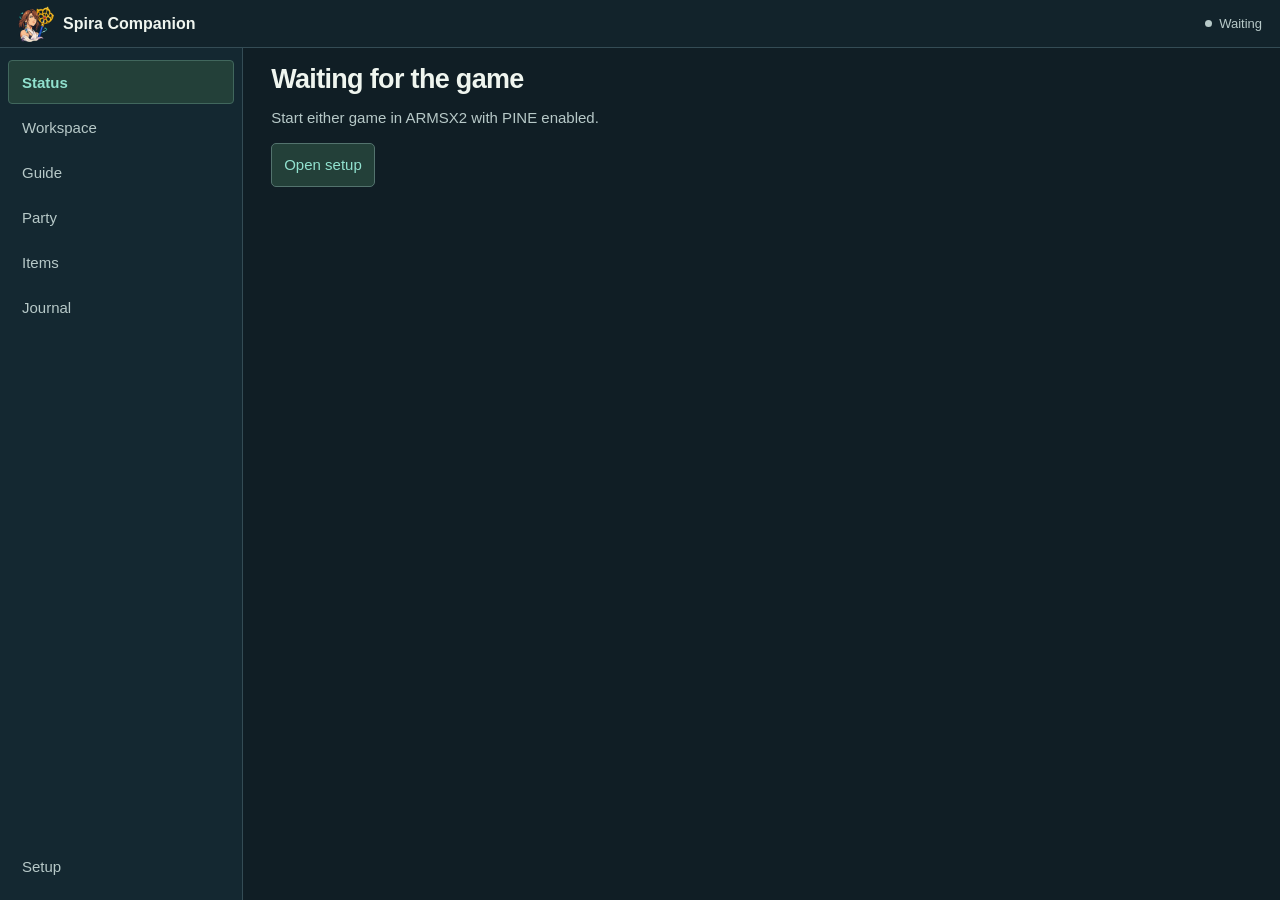
==== commit d46009a3: "Give Spira a Yuna portrait across the launcher, app and README" ====
--- a/app/assets/index.html
+++ b/app/assets/index.html
@@ -3,8 +3,9 @@
 <head>
 <meta charset="utf-8">
 <meta name="viewport" content="width=device-width, initial-scale=1">
-<meta http-equiv="Content-Security-Policy" content="default-src 'none'; script-src 'self'; style-src 'self'; font-src 'self'; frame-src https://guide.spira.invalid">
+<meta http-equiv="Content-Security-Policy" content="default-src 'none'; script-src 'self'; style-src 'self'; font-src 'self'; img-src 'self'; frame-src https://guide.spira.invalid">
 <title>Spira Companion</title>
+<link rel="icon" type="image/webp" href="spira-icon.webp">
 <link rel="stylesheet" href="spira.css">
 <script src="catalog.js" defer></script>
 <script src="ffx-data.js" defer></script>
@@ -71,7 +72,7 @@
 </head>
 <body>
 <header>
-  <div class="identity"><span class="mark" aria-hidden="true"></span><span>Spira Companion</span></div>
+  <div class="identity"><img src="spira-icon.webp" width="36" height="36" alt=""><span>Spira Companion</span></div>
   <div id="connection" class="connection" role="status" data-state="waiting">Waiting</div>
 </header>
 <div class="layout">
--- a/app/assets/spira.css
+++ b/app/assets/spira.css
@@ -44,9 +44,8 @@
 html, body { margin: 0; height: 100%; }
 body { color: var(--text); background: var(--bg); display: flex; flex-direction: column; }
 header { min-height: 48px; padding: 0 18px; display: flex; align-items: center; justify-content: space-between; gap: 12px; border-bottom: 1px solid var(--line); background: #12232b; }
-.identity { display: flex; align-items: center; gap: 13px; font-size: 16px; font-weight: 650; }
-.mark { width: 13px; height: 13px; border: 1px solid var(--accent); transform: rotate(45deg); position: relative; }
-.mark::after { content: ""; position: absolute; inset: 3px; border: 1px solid var(--accent); }
+.identity { display: flex; align-items: center; gap: 9px; font-size: 16px; font-weight: 650; }
+.identity img { flex: none; }
 .connection { display: flex; align-items: center; gap: 7px; color: var(--muted); font-size: 13px; white-space: nowrap; }
 .connection::before { content: ""; width: 7px; height: 7px; border-radius: 50%; background: currentColor; }
 .connection[data-state="live"] { color: var(--accent); }
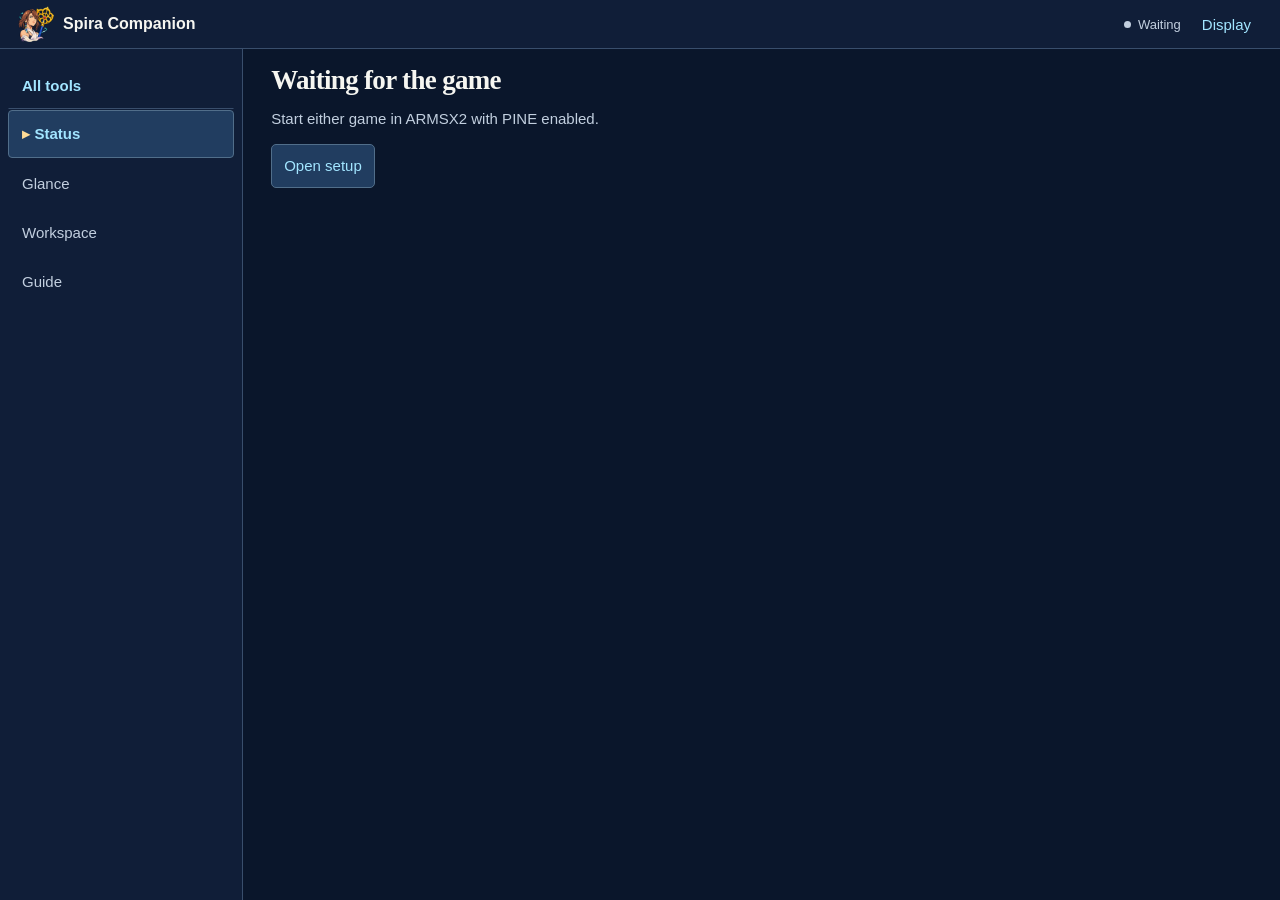
==== commit c2e42d65: "Give each game a handheld menu, a pinned tool rail and a full-screen Glance view" ====
--- a/app/assets/index.html
+++ b/app/assets/index.html
@@ -7,6 +7,7 @@
 <title>Spira Companion</title>
 <link rel="icon" type="image/webp" href="spira-icon.webp">
 <link rel="stylesheet" href="spira.css">
+<link rel="stylesheet" href="display.css">
 <script src="catalog.js" defer></script>
 <script src="ffx-data.js" defer></script>
 <script src="ffx-mix-data.js" defer></script>
@@ -58,6 +59,11 @@
 <script src="field-plans.js" defer></script>
 <script src="field-plans-x.js" defer></script>
 <script src="field-plans-x2.js" defer></script>
+<script src="boss-odds.js" defer></script>
+<script src="ffx2-route-tools.js" defer></script>
+<script src="story-boss-coach.js" defer></script>
+<script src="remiem-race.js" defer></script>
+<script src="cave-walls.js" defer></script>
 <script src="workspace.js" defer></script>
 <script src="goal-planner.js" defer></script>
 <script src="grid-sandbox.js" defer></script>
@@ -68,16 +74,29 @@
   <script src="cloister-live.js" defer></script>
 <script src="butterfly-route-data.js" defer></script>
 <script src="butterfly-coach.js" defer></script>
+<script src="display.js" defer></script>
+<script src="glance.js" defer></script>
 <script src="spira.js" defer></script>
 </head>
 <body>
 <header>
   <div class="identity"><img src="spira-icon.webp" width="36" height="36" alt=""><span>Spira Companion</span></div>
-  <div id="connection" class="connection" role="status" data-state="waiting">Waiting</div>
+  <div class="shell-actions">
+    <div id="connection" class="connection" role="status" data-state="waiting">Waiting</div>
+    <button id="focus-view" type="button" hidden aria-pressed="false">Focus</button>
+    <button id="display-settings" type="button" aria-haspopup="dialog">Display</button>
+  </div>
 </header>
+<div id="glance-toolbar" hidden>
+  <button id="glance-exit">Exit Glance</button>
+  <span id="glance-connection" class="connection" role="status"></span>
+  <button id="glance-dim">Shade screen</button>
+</div>
 <div class="layout">
   <nav aria-label="Companion views">
+    <button id="tool-library" aria-haspopup="dialog">All tools</button>
     <button data-tab="status" aria-current="page">Status</button>
+    <button data-tab="glance">Glance</button>
     <button data-tab="workspace">Workspace</button>
     <button data-tab="planner" data-ffx hidden>Goal Plan</button>
     <button data-tab="guide">Guide</button>
@@ -104,5 +123,7 @@
   <main id="panel" tabindex="-1"></main>
   <section id="guide" class="guide-reader" aria-label="Jegged walkthrough" hidden></section>
 </div>
+<dialog id="shell-dialog" aria-labelledby="shell-dialog-title"></dialog>
+<button id="glance-shade" hidden aria-label="Wake Glance"></button>
 </body>
 </html>
--- a/app/assets/spira.css
+++ b/app/assets/spira.css
@@ -30,7 +30,7 @@
 .planner-config summary { cursor: pointer; padding-block: 10px; min-height: 44px; color: var(--accent); }
 .planner-config select { max-width: 100%; }
 .journey-next { padding-block: 18px; border-bottom: 1px solid var(--line); }
-.journey-next h2 { font-size: 23px; }
+.journey-next h2 { font-size: 1.5333rem; }
 .journey-route { padding-inline-start: 24px; }
 .journey-route li { padding-block: 14px; border-bottom: 1px solid var(--line); }
 .journey-route li::marker { color: var(--accent); font-variant-numeric: tabular-nums; }
@@ -44,9 +44,9 @@
 html, body { margin: 0; height: 100%; }
 body { color: var(--text); background: var(--bg); display: flex; flex-direction: column; }
 header { min-height: 48px; padding: 0 18px; display: flex; align-items: center; justify-content: space-between; gap: 12px; border-bottom: 1px solid var(--line); background: #12232b; }
-.identity { display: flex; align-items: center; gap: 9px; font-size: 16px; font-weight: 650; }
+.identity { display: flex; align-items: center; gap: 9px; font-size: 1.0667rem; font-weight: 650; }
 .identity img { flex: none; }
-.connection { display: flex; align-items: center; gap: 7px; color: var(--muted); font-size: 13px; white-space: nowrap; }
+.connection { display: flex; align-items: center; gap: 7px; color: var(--muted); font-size: 0.8667rem; white-space: nowrap; }
 .connection::before { content: ""; width: 7px; height: 7px; border-radius: 50%; background: currentColor; }
 .connection[data-state="live"] { color: var(--accent); }
 .connection:is([data-state="stale"], [data-state="unsupported"], [data-state="sample"], [data-state="reconnecting"]) { color: var(--warn); }
@@ -89,7 +89,7 @@
 .guide-suggestion { position: absolute; inset-inline: 12px; inset-block-start: 12px; margin-inline: auto;
   max-width: 620px; display: grid; grid-template-columns: minmax(0, 1fr) auto 44px; align-items: center; gap: 4px 6px;
   padding: 5px 6px 5px 12px; background: var(--nav); border: 1px solid #527078; border-radius: 8px; }
-.guide-suggestion p { color: var(--text); font-size: 14px; line-height: 1.4; text-wrap: pretty; }
+.guide-suggestion p { color: var(--text); font-size: 0.9333rem; line-height: 1.4; text-wrap: pretty; }
 .guide-suggestion.urgent { border-color: #a28055; }
 .guide-suggestion.urgent p { color: var(--warn); }
 .guide-suggestion .guide-suggestion-dismiss {
@@ -110,7 +110,7 @@
 .filters.blitz-views { flex-wrap: nowrap; overflow-x: auto; padding-bottom: 4px; scrollbar-color: var(--line) var(--bg); }
 .blitz-views .action { flex-shrink: 0; }
 .filters.blitz-team-controls { display: grid; grid-template-columns: repeat(2, minmax(0, 1fr)); align-items: start; }
-.blitz-select { display: grid; gap: 4px; min-width: 0; color: var(--muted); font-size: 13px; }
+.blitz-select { display: grid; gap: 4px; min-width: 0; color: var(--muted); font-size: 0.8667rem; }
 .blitz-select select { min-width: 0; width: 100%; text-overflow: ellipsis; }
 .blitz-lineup { list-style: none; padding: 0; margin: 12px 0 18px; display: grid;
   grid-template-columns: repeat(2, minmax(0, 1fr)); gap: 0 16px; border-block: 1px solid var(--line); }
@@ -118,14 +118,14 @@
 .blitz-lineup-player + .blitz-lineup-player { margin-top: 0; }
 .blitz-lineup-player:last-child { border-bottom: 0; }
 .blitz-lineup-player[data-slot="2"], .blitz-lineup-player[data-slot="5"] { grid-column: 1 / -1; width: 50%; justify-self: center; }
-.blitz-lineup-player strong { font-size: 17px; font-weight: 650; color: var(--text); }
-.blitz-position { font-size: 13px; color: var(--accent); }
-.blitz-stats { font-size: 13px; font-variant-numeric: tabular-nums; }
-.blitz-lineup-player small { color: var(--muted); font-size: 12px; }
+.blitz-lineup-player strong { font-size: 1.1333rem; font-weight: 650; color: var(--text); }
+.blitz-position { font-size: 0.8667rem; color: var(--accent); }
+.blitz-stats { font-size: 0.8667rem; font-variant-numeric: tabular-nums; }
+.blitz-lineup-player small { color: var(--muted); font-size: 0.8rem; }
 .blitz-moves summary { cursor: pointer; min-height: 44px; padding-block: 12px; color: var(--accent); }
 .blitz-team-details .filters { margin-bottom: 0; }
-.blitz-comparison { width: 100%; border-collapse: collapse; font-size: 13px; margin: 12px 0 18px; font-variant-numeric: tabular-nums; }
-.blitz-comparison caption { font-size: 16px; font-weight: 650; text-align: start; margin-bottom: 12px; }
+.blitz-comparison { width: 100%; border-collapse: collapse; font-size: 0.8667rem; margin: 12px 0 18px; font-variant-numeric: tabular-nums; }
+.blitz-comparison caption { font-size: 1.0667rem; font-weight: 650; text-align: start; margin-bottom: 12px; }
 .blitz-comparison :is(th, td) { padding: 9px 6px; border-bottom: 1px solid var(--line); text-align: end; overflow-wrap: anywhere; }
 .blitz-comparison th:first-child { text-align: start; }
 .blitz-comparison thead { color: var(--muted); }
@@ -135,7 +135,7 @@
   .blitz-lineup { gap: 0 10px; }
   .blitz-lineup-player[data-slot="2"], .blitz-lineup-player[data-slot="5"] { width: 70%; }
 }
-.field-note { margin-top: 8px; font-size: 13px; }
+.field-note { margin-top: 8px; font-size: 0.8667rem; }
 .field-guide-count { color: var(--accent); font-weight: 650; margin-block: 10px 6px; }
 .field-guide-filters input[type="search"] { flex: 1 1 180px; min-width: 0; }
 .field-guide-filters .infinito-floor { width: 9ch; }
@@ -151,21 +151,21 @@
 .status-heading { display: flex; align-items: start; justify-content: space-between; gap: 12px; }
 .status-heading .action { flex-shrink: 0; }
 .live-coach { padding: 14px 0 12px; margin: 8px 0 14px; border-block: 1px solid var(--line); }
-.live-coach > h2 { margin: 0 0 6px; font-size: 20px; line-height: 1.25; text-wrap: balance; }
+.live-coach > h2 { margin: 0 0 6px; font-size: 1.3333rem; line-height: 1.25; text-wrap: balance; }
 .live-coach[data-priority="urgent"] > h2 { color: var(--warn); }
-.coach-reason { font-size: 14px; line-height: 1.5; }
+.coach-reason { font-size: 0.9333rem; line-height: 1.5; }
 .live-coach > .filters { margin: 10px 0 2px; }
-.coach-settings > summary, .coach-more > summary { min-height: 44px; padding: 12px 0; font-size: 13px; cursor: pointer; color: var(--accent); }
-.coach-settings { font-size: 13px; }
+.coach-settings > summary, .coach-more > summary { min-height: 44px; padding: 12px 0; font-size: 0.8667rem; cursor: pointer; color: var(--accent); }
+.coach-settings { font-size: 0.8667rem; }
 .coach-focus { display: grid; gap: 6px; max-width: 340px; }
 .coach-focus select { width: 100%; min-height: 44px; }
 .coach-settings .prep-choice { margin-block: 10px; }
 .coach-more .entry { padding-block: 10px; }
 .coach-return { display: flex; flex-wrap: wrap; gap: 6px; align-items: center; margin-bottom: 10px; padding-block-end: 8px; border-bottom: 1px solid var(--line); }
-.coach-return > span { color: var(--muted); font-size: 13px; margin-inline-end: auto; }
+.coach-return > span { color: var(--muted); font-size: 0.8667rem; margin-inline-end: auto; }
 details.encounter-guide > summary { min-height: 44px; cursor: pointer; flex-wrap: wrap; }
 details.encounter-guide > summary h2 { margin: 0; }
-.encounter-disclosure { display: flex; align-items: center; gap: 8px; width: 100%; color: var(--accent); font-size: 13px; }
+.encounter-disclosure { display: flex; align-items: center; gap: 8px; width: 100%; color: var(--accent); font-size: 0.8667rem; }
 .encounter-disclosure::before { content: ""; width: 6px; height: 6px; border-inline-end: 1px solid currentColor; border-bottom: 1px solid currentColor; transform: rotate(-45deg); }
 details[open] .encounter-disclosure::before { transform: rotate(45deg); }
 .status-overview { display: grid; grid-template-columns: minmax(0,1fr); gap: 10px; margin-top: 6px; }
@@ -177,21 +177,21 @@
 .filters.x2-bestiary-filters { display: grid; grid-template-columns: minmax(0, 1fr) minmax(0, .9fr); }
 .x2-bestiary-filters :is(input, select) { width: 100%; min-width: 0; }
 .x2-fiend-form { margin-top: 6px; border-top: 1px solid var(--line); }
-.x2-fiend-form summary { padding-block: 12px; min-height: 44px; cursor: pointer; color: var(--accent); font-size: 13px; }
+.x2-fiend-form summary { padding-block: 12px; min-height: 44px; cursor: pointer; color: var(--accent); font-size: 0.8667rem; }
 .x2-fiend-form p { margin-bottom: 8px; }
 .x2-affinities { display: grid; grid-template-columns: repeat(auto-fit, minmax(68px, 1fr)); gap: 8px; margin: 8px 0 14px; }
-.x2-affinities div { min-width: 0; padding: 5px 0; border-bottom: 1px solid var(--line); font-size: 13px; }
+.x2-affinities div { min-width: 0; padding: 5px 0; border-bottom: 1px solid var(--line); font-size: 0.8667rem; }
 .x2-affinities dt { color: var(--muted); }
 .x2-affinities dd { margin: 2px 0 0; }
 .x2-affinities [data-affinity="w"] dd { color: var(--warn); }
 .x2-affinities [data-affinity="i"] dd, .x2-affinities [data-affinity="a"] dd { color: var(--mp); }
-.x2-loot { width: 100%; margin-block-end: 8px; border-collapse: collapse; text-align: start; font-size: 13px; }
+.x2-loot { width: 100%; margin-block-end: 8px; border-collapse: collapse; text-align: start; font-size: 0.8667rem; }
 .x2-loot :is(th,td) { border-bottom: 1px solid var(--line); padding: 7px 6px 7px 0; text-align: start; overflow-wrap: anywhere; }
-.x2-loot thead th { color: var(--muted); font-size: 12px; font-weight: 500; }
+.x2-loot thead th { color: var(--muted); font-size: 0.8rem; font-weight: 500; }
 .x2-loot tbody small { display: block; font-weight: 400; color: var(--muted); }
 .garment-route { display: grid; grid-template-columns: min(46%,220px) minmax(0,1fr); align-items: start; gap: 8px 12px; padding: 10px; margin-bottom: 10px; }
 .filters.garment-route-controls { grid-column: 1/-1; display: grid; grid-template-columns: repeat(2,minmax(0,1fr)); margin: 0; }
-.garment-route-controls label { display: grid; gap: 4px; min-width: 0; font-size: 13px; color: var(--muted); }
+.garment-route-controls label { display: grid; gap: 4px; min-width: 0; font-size: 0.8667rem; color: var(--muted); }
 .garment-route-controls label:has(select[aria-label="Gate reward"]) { grid-column: 1/-1; }
 .garment-route-controls select { min-width: 0; width: 100%; text-overflow: ellipsis; }
 .garment-route-slots { grid-column: 1/-1; }
@@ -199,14 +199,14 @@
 .garment-route-slots .filters { display: flex; flex-wrap: wrap; }
 .garment-diagram { display: block; width: min(100%,220px); background: var(--bg); border: 1px solid var(--line); border-radius: 6px; }
 .garment-route-description { min-width: 0; align-self: center; }
-.garment-route-description p { overflow-wrap: anywhere; font-size: 13px; margin-top: 6px; }
+.garment-route-description p { overflow-wrap: anywhere; font-size: 0.8667rem; margin-top: 6px; }
 .crimson-route .mix-filter { margin-inline: 12px; }
 .crimson-route .collection-overview { padding-inline: 12px; }
 .crimson-deadline { color: var(--warn); font-weight: 650; }
 .spherebreak { display: grid; grid-template-columns: minmax(0, 230px) minmax(0, 1fr); align-items: center;
   gap: 16px; max-width: 680px; }
 .spherebreak-controls { grid-column: 1/-1; display: grid; grid-template-columns: 1fr 1fr 2fr; gap: 8px; }
-.spherebreak-controls label { display: grid; gap: 4px; min-width: 0; color: var(--muted); font-size: 13px; }
+.spherebreak-controls label { display: grid; gap: 4px; min-width: 0; color: var(--muted); font-size: 0.8667rem; }
 .spherebreak-controls label:nth-of-type(4) { grid-column: span 2; }
 .spherebreak-controls input, .spherebreak-controls select { min-width: 0; width: 100%; min-height: 44px;
   border: 1px solid var(--line); border-radius: 5px; background: var(--panel); color: var(--text); padding: 0 10px; font: inherit; }
@@ -220,9 +220,9 @@
 .spherebreak-core { border-color: #5094a4; background: #1d4855; color: #c5f4ff; }
 .spherebreak-coin.is-move { border: 2px solid var(--accent); }
 .spherebreak-step { position: absolute; inset: -4px -4px auto auto; display: grid; place-items: center; min-width: 18px;
-  height: 18px; padding-inline: 3px; border-radius: 50%; background: var(--accent); color: var(--bg); font-size: 10px; }
+  height: 18px; padding-inline: 3px; border-radius: 50%; background: var(--accent); color: var(--bg); font-size: 0.6667rem; }
 .spherebreak-message { display: grid; gap: 5px; margin: 0; font-variant-numeric: tabular-nums; }
-.spherebreak-message strong { color: var(--accent); font-size: 16px; }
+.spherebreak-message strong { color: var(--accent); font-size: 1.0667rem; }
 .spherebreak-order { color: var(--text); line-height: 1.5; overflow-wrap: anywhere; }
 .spherebreak-result .filters { margin-bottom: 0; }
 .spherebreak-help { max-width: 680px; }
@@ -243,7 +243,7 @@
 .x2-experiment-stats .field-note { margin: 0; }
 .x2-memory-aid { padding: 10px; }
 .x2-memory-keys { display: grid; grid-template-columns: repeat(4, minmax(0, 1fr)); gap: 6px; max-width: 360px; }
-.x2-memory-keys button { min-height: 44px; padding: 0 4px; font-size: 16px; }
+.x2-memory-keys button { min-height: 44px; padding: 0 4px; font-size: 1.0667rem; }
 .x2-memory-order { display: flex; flex-wrap: wrap; align-items: center; gap: 6px;
   color: var(--accent); min-height: 35px; margin-block: 6px 10px; }
 .x2-memory-step { display: inline-grid; min-width: 32px; min-height: 32px; place-items: center;
@@ -267,13 +267,13 @@
   .status-map .field-map { height: 92px; }
 }
 .story-hint { margin-top: 12px; padding: 9px 12px; border: 1px solid #5e513e; border-radius: 7px; background: #2a2824; }
-.story-hint strong { color: var(--warn); font-size: 12px; }
-.story-hint p { color: #eee3d3; font-size: 13px; margin-top: 3px; }
+.story-hint strong { color: var(--warn); font-size: 0.8rem; }
+.story-hint p { color: #eee3d3; font-size: 0.8667rem; margin-top: 3px; }
 .encounter-guide .encounter-heading { display: flex; flex-wrap: wrap; justify-content: space-between; align-items: center; gap: 6px 16px; margin-bottom: 8px; }
 .encounter-heading h2 { margin: 0; }
 .encounter-heading .metric { flex: 0 1 145px; }
 .encounter-heading .metric:not(.low) strong { color: var(--text); }
-.encounter-guide > strong { font-size: 13px; }
+.encounter-guide > strong { font-size: 0.8667rem; }
 .encounter-guide p { text-wrap: pretty; }
 .encounter-guide .action { margin-top: 8px; }
 .mix-controls { gap: 6px 12px; }
@@ -282,7 +282,7 @@
 .mix-calculator > summary { display: list-item; cursor: pointer; color: var(--accent); padding: 10px 0; width: fit-content; }
 .mix-calculator > summary:focus-visible { outline: 2px solid var(--accent); outline-offset: 2px; }
 .mix-calculator .filters { margin: 0; }
-.mix-calculator label { display: grid; gap: 4px; min-width: 0; flex: 1 1 min(100%, 160px); color: var(--muted); font-size: 13px; }
+.mix-calculator label { display: grid; gap: 4px; min-width: 0; flex: 1 1 min(100%, 160px); color: var(--muted); font-size: 0.8667rem; }
 .mix-calculator .mix-pair-result:not(:empty) { margin-top: 8px; }
 .mix-pair-result strong { color: var(--accent); }
 .mix-calculator .sub:empty { display: none; }
@@ -296,18 +296,18 @@
 .mix-name { display: inline-block; }
 .mix-name::before { content: ""; display: inline-block; width: 7px; height: 7px; border-right: 1px solid currentColor; border-bottom: 1px solid currentColor; transform: rotate(-45deg); margin: 0 9px 2px 1px; }
 .mix-result[open] .mix-name::before { transform: rotate(45deg); }
-.mix-effect { display: block; color: var(--muted); margin-top: 3px; font-size: 12px; }
-.mix-count { color: var(--muted); font-size: 12px; white-space: nowrap; font-variant-numeric: tabular-nums; }
+.mix-effect { display: block; color: var(--muted); margin-top: 3px; font-size: 0.8rem; }
+.mix-count { color: var(--muted); font-size: 0.8rem; white-space: nowrap; font-variant-numeric: tabular-nums; }
 .mix-recipes { list-style: none; margin: 0; padding: 2px 10px; }
 .mix-recipe { display: flex; flex-wrap: wrap; justify-content: space-between; align-items: baseline; gap: 2px 12px; padding: 8px 0; margin: 0; }
 .mix-recipe + .mix-recipe { border-top: 1px solid var(--line); }
-.mix-recipe small { color: var(--muted); font-size: 12px; font-variant-numeric: tabular-nums; }
+.mix-recipe small { color: var(--muted); font-size: 0.8rem; font-variant-numeric: tabular-nums; }
 .mix-recipe .mix-missing { color: var(--warn); }
 .mix-ingredients { display: grid; gap: 3px; min-width: 0; }
 .mix-recipe-actions { display: flex; flex-wrap: wrap; gap: 5px; }
 .entry { padding: 10px 12px; }
 .entry + .entry { border-top: 1px solid var(--line); }
-.entry p { font-size: 13px; margin-top: 4px; }
+.entry p { font-size: 0.8667rem; margin-top: 4px; }
 .entry .detail { color: var(--accent); }
 .filters { display: flex; flex-wrap: wrap; align-items: center; gap: 8px; margin: 10px 0; }
 select, input[type="search"], .infinito-floor, .yojimbo-filters input[inputmode="numeric"] {
@@ -324,27 +324,27 @@
 .grid-canvas { width: 100%; height: clamp(145px, 36vh, 250px); display: block; border: 1px solid var(--line); border-radius: 6px; touch-action: none; background: #10262e; }
 .field-map { height: clamp(155px, 42vh, 300px); }
 .map-controls .action[aria-pressed="true"] { background: #234039; border-color: var(--accent); }
-.map-legend { display: flex; gap: 16px; margin-top: 8px; font-size: 12px; }
+.map-legend { display: flex; gap: 16px; margin-top: 8px; font-size: 0.8rem; }
 .map-legend span { display: inline-flex; align-items: center; gap: 6px; }
 .map-legend span::before { content: ""; width: 7px; height: 7px; background: var(--accent); }
 .map-legend .legend-player::before { background: var(--warn); border-radius: 50%; }
 .map-legend .legend-gate::before { background: transparent; border: 1px solid var(--muted); transform: rotate(45deg); }
 .exit-row { display: flex; align-items: center; justify-content: space-between; gap: 12px; width: 100%; text-align: left; padding: 8px 12px; color: var(--accent); }
-.exit-used { color: var(--muted); font-size: 12px; }
+.exit-used { color: var(--muted); font-size: 0.8rem; }
 .exit-row + .exit-row { border-top-color: var(--line); }
 .battle-targets h2 { color: var(--accent); }
 .battle-target { display: grid; grid-template-columns: minmax(115px, 1.25fr) minmax(74px, 1fr); align-items: center; gap: 10px 14px; padding: 9px 12px; border: 1px solid #547970; border-radius: 7px; background: #234039; }
 .battle-target + .battle-target { margin-top: 4px; }
 .battle-target:has(.mp) { grid-template-columns: minmax(115px, 1.25fr) repeat(2, minmax(74px, 1fr)); }
-.battle-target small { display: block; margin-bottom: 2px; color: var(--accent); font-size: 11px; }
+.battle-target small { display: block; margin-bottom: 2px; color: var(--accent); font-size: 0.7333rem; }
 .battle-target .target-detail { color: var(--muted); margin: 2px 0 0; }
-.target-facts { grid-column: 1 / -1; display: flex; flex-wrap: wrap; gap: 4px 16px; font-size: 12px; color: var(--muted); }
+.target-facts { grid-column: 1 / -1; display: flex; flex-wrap: wrap; gap: 4px 16px; font-size: 0.8rem; color: var(--muted); }
 .ctb-list { display: flex; gap: 5px; margin: 0; padding: 0 0 4px; max-width: none; overflow-x: auto; list-style: none; scrollbar-width: thin; }
 .ctb-list:focus-visible { outline: 2px solid var(--accent); outline-offset: 2px; }
 .ctb-list li { flex: 0 0 auto; min-width: 64px; max-width: 145px; margin: 0; padding: 4px 8px; background: var(--panel); border: 1px solid var(--line); border-radius: 5px; }
 .ctb-list [aria-current] { border-color: var(--accent); background: #234039; }
-.ctb-number { display: block; color: var(--muted); font-size: 10px; font-variant-numeric: tabular-nums; }
-.ctb-name { display: block; color: var(--text); font-size: 12px; font-weight: 650; }
+.ctb-number { display: block; color: var(--muted); font-size: 0.6667rem; font-variant-numeric: tabular-nums; }
+.ctb-name { display: block; color: var(--text); font-size: 0.8rem; font-weight: 650; }
 .ctb-enemy .ctb-name { color: var(--warn); }
 .grid-note { margin: 8px 0; }
 .grid-completion select { width: 100%; }
@@ -352,14 +352,14 @@
 .grid-sphere-source .field-note { margin-top: 0; }
 .completion-choices { min-width: 0; margin: 8px 0; border: 1px solid var(--line); border-radius: 5px; }
 .challenge-selector select { width: 100%; }
-.challenge-location { margin-bottom: 12px; font-size: 13px; }
+.challenge-location { margin-bottom: 12px; font-size: 0.8667rem; }
 .challenge-record { margin-bottom: 12px; }
 section.challenge-record { padding: 12px; }
 .challenge-record h2 { margin-top: 0; }
 .challenge-record progress { margin-bottom: 7px; }
 .challenge-record .action { margin-top: 8px; }
-.challenge-courses { padding-inline-start: 20px; margin-block: 8px 0; color: var(--muted); font-size: 13px; }
-.challenge-calc label { display: grid; gap: 5px; flex: 1 1 130px; min-width: 0; color: var(--muted); font-size: 13px; }
+.challenge-courses { padding-inline-start: 20px; margin-block: 8px 0; color: var(--muted); font-size: 0.8667rem; }
+.challenge-calc label { display: grid; gap: 5px; flex: 1 1 130px; min-width: 0; color: var(--muted); font-size: 0.8667rem; }
 .challenge-calc input { width: 100%; min-height: 44px; padding: 6px 9px; border: 1px solid var(--line); border-radius: 5px; background: var(--panel); color: var(--text); font: inherit; }
 .grid-attributes > summary, .arena-pending > summary { padding: 11px 0; color: var(--accent); cursor: pointer; }
 .arena-pending ul { margin: 0 0 6px; padding-inline-start: 22px; color: var(--muted); }
@@ -369,7 +369,7 @@
   background: var(--panel); color: var(--text); border: 1px solid var(--line); border-radius: 5px; font: inherit; }
 .bribe-planner .filters { margin-top: 0; }
 .arena-options { list-style: none; padding: 0; margin: 6px 0 0; }
-.arena-options li { display: flex; flex-wrap: wrap; align-items: center; gap: 4px 10px; color: var(--muted); font-size: 13px; }
+.arena-options li { display: flex; flex-wrap: wrap; align-items: center; gap: 4px 10px; color: var(--muted); font-size: 0.8667rem; }
 .filters .action[aria-pressed="true"] { background: #234039; border-color: var(--accent); }
 .collection-overview { padding: 12px 0 15px; }
 .collection-total, .tracker-actions { display: flex; flex-wrap: wrap; align-items: center; gap: 6px 12px; }
@@ -385,17 +385,17 @@
 .blitz-reward { background: var(--panel); border: 1px solid var(--line); border-radius: 7px; margin: 0; }
 .blitz-reward[aria-current] { border-color: var(--accent); }
 @media (max-width: 360px) { .blitz-rewards { grid-template-columns: 1fr; } }
-.prep-filters label { display: grid; gap: 4px; color: var(--muted); font-size: 13px; width: 100%; }
+.prep-filters label { display: grid; gap: 4px; color: var(--muted); font-size: 0.8667rem; width: 100%; }
 .prep-filters select { width: 100%; }
 .prep-members { padding-bottom: 6px; border-bottom: 1px solid var(--line); }
 .prep-choice { display: inline-flex; align-items: center; gap: 8px; min-height: 44px; padding-inline: 5px; }
 .prep-choice input { accent-color: var(--accent); }
-.prep-requirements { font-size: 13px; margin-bottom: 8px; }
-.prep-abilities { display: flex; flex-wrap: wrap; gap: 4px 12px; margin: 6px 0; padding: 0; list-style: none; font-size: 13px; }
+.prep-requirements { font-size: 0.8667rem; margin-bottom: 8px; }
+.prep-abilities { display: flex; flex-wrap: wrap; gap: 4px 12px; margin: 6px 0; padding: 0; list-style: none; font-size: 0.8667rem; }
 .prep-equipped { color: var(--accent); }
 .prep-missing { color: var(--warn); }
 .prep-arms { display: flex; flex-wrap: wrap; gap: 4px 12px; margin: 0 0 8px; padding: 0; list-style: none; }
-.prep-arms li { font-size: 13px; font-variant-numeric: tabular-nums; color: var(--muted); }
+.prep-arms li { font-size: 0.8667rem; font-variant-numeric: tabular-nums; color: var(--muted); }
 .tracker-caption { padding: 10px 12px; border-bottom: 1px solid var(--line); }
 .battle-opportunities { margin-top: 12px; }
 .battle-opportunities h2 { padding-inline: 12px; color: var(--accent); }
@@ -403,34 +403,34 @@
 nav { scrollbar-width: thin; }
 nav button { flex-shrink: 0; }
 h1, h2, p, dl, ol { margin: 0; }
-h1 { font-size: 27px; line-height: 1.15; letter-spacing: -.025em; font-weight: 690; }
-h2 { font-size: 16px; font-weight: 650; margin: 15px 0 7px; }
+h1 { font-size: 1.8rem; line-height: 1.15; letter-spacing: -.025em; font-weight: 690; }
+h2 { font-size: 1.0667rem; font-weight: 650; margin: 15px 0 7px; }
 p, ol { color: var(--muted); line-height: 1.45; max-width: 58ch; }
 p + p { margin-top: 8px; }
-.sub { font-size: 13px; margin-top: 4px; }
+.sub { font-size: 0.8667rem; margin-top: 4px; }
 .stats { display: flex; flex-wrap: wrap; gap: 8px 23px; padding: 10px 0 0; }
 .stats div { display: flex; align-items: baseline; gap: 7px; }
-.stats dt { color: var(--muted); font-size: 13px; }
+.stats dt { color: var(--muted); font-size: 0.8667rem; }
 .stats dd { margin: 0; font-weight: 650; font-variant-numeric: tabular-nums; }
 .sheet { background: var(--panel); border: 1px solid var(--line); border-radius: 7px; overflow: hidden; }
 .member { display: grid; grid-template-columns: minmax(82px,1.05fr) minmax(73px,1fr) minmax(67px,.9fr); gap: 13px; padding: 9px 12px; align-items: center; }
 .member + .member, .item + .item, .visit + .visit { border-top: 1px solid var(--line); }
-.member small { display: block; margin-top: 2px; color: var(--muted); font-size: 11px; }
+.member small { display: block; margin-top: 2px; color: var(--muted); font-size: 0.7333rem; }
 .member .member-effects { color: var(--warn); }
 .loadout-roster { display: flex; flex-wrap: wrap; gap: 7px; margin: 13px 0; }
 .loadout-roster [aria-pressed="true"] { background: #234039; border-color: var(--accent); }
 .loadout-field { display: grid; grid-template-columns: minmax(92px, 1fr) minmax(0, 2.4fr); gap: 10px; padding: 9px 12px; }
 .loadout-field + .loadout-field { border-top: 1px solid var(--line); }
-.loadout-field dt { color: var(--muted); font-size: 13px; }
+.loadout-field dt { color: var(--muted); font-size: 0.8667rem; }
 .loadout-field dd { margin: 0; font-weight: 650; }
-.loadout-field small { display: block; color: var(--muted); margin-top: 2px; font-size: 12px; font-weight: 400; }
+.loadout-field small { display: block; color: var(--muted); margin-top: 2px; font-size: 0.8rem; font-weight: 400; }
 .loadout-stats { display: grid; grid-template-columns: repeat(2, minmax(0, 1fr)); gap: 0 16px; }
-.loadout-stats div { display: flex; gap: 6px; justify-content: space-between; padding: 5px 0; border-bottom: 1px solid var(--line); font-size: 13px; }
+.loadout-stats div { display: flex; gap: 6px; justify-content: space-between; padding: 5px 0; border-bottom: 1px solid var(--line); font-size: 0.8667rem; }
 .loadout-stats dt { color: var(--muted); }
 .loadout-stats dd { margin: 0; font-weight: 650; font-variant-numeric: tabular-nums; }
 .loadout-collection input[type="search"] { min-width: min(100%, 175px); }
 .loadout-quantity { float: right; color: var(--accent); margin-left: 8px; font-variant-numeric: tabular-nums; }
-.metric { font-size: 12px; font-variant-numeric: tabular-nums; }
+.metric { font-size: 0.8rem; font-variant-numeric: tabular-nums; }
 .metric span { display: flex; justify-content: space-between; gap: 5px; white-space: nowrap; }
 .metric b { color: var(--muted); font-weight: 500; }
 .metric.low strong { color: var(--warn); }
@@ -442,7 +442,7 @@
 .metric.low progress::-webkit-progress-value { background: var(--warn); }
 .item, .visit { display: flex; justify-content: space-between; gap: 14px; align-items: center; padding: 9px 12px; }
 .item strong, .visit time { font-variant-numeric: tabular-nums; white-space: nowrap; }
-.visit time { font-size: 12px; color: var(--muted); }
+.visit time { font-size: 0.8rem; color: var(--muted); }
 .section-copy { margin-top: 9px; margin-bottom: 13px; }
 .controls { display: flex; flex-wrap: wrap; gap: 8px; margin-top: 14px; }
 .action { border-color: #53736e; color: var(--accent); border-radius: 5px; padding: 0 12px; }
@@ -502,8 +502,8 @@
 .hunt-spot > :not(summary) { margin-inline: 12px; }
 .hunt-log-details summary { min-height: 44px; padding-block: 11px; cursor: pointer; }
 
-.gear-drop-filters label { display: grid; gap: 4px; color: var(--muted); flex: 1 1 145px; font-size: 13px; min-width: 0; }
-.gear-drop-filters select { min-width: 0; max-width: 100%; font-size: 14px; }
+.gear-drop-filters label { display: grid; gap: 4px; color: var(--muted); flex: 1 1 145px; font-size: 0.8667rem; min-width: 0; }
+.gear-drop-filters select { min-width: 0; max-width: 100%; font-size: 0.9333rem; }
 .gear-drop-estimate { color: var(--accent); font-weight: 650; font-variant-numeric: tabular-nums; }
 .gear-drop-detail { margin-block: 6px 10px; }
 .gear-drop-detail summary { min-height: 44px; padding-block: 11px; cursor: pointer; }
@@ -517,3 +517,25 @@
 .notebook-controls input:focus-visible { outline: 2px solid var(--accent); }
 .notebook-results > .planner-config { padding-inline: 12px; }
 .notebook-results > h2 { margin-inline: 12px; }
+.cipher-readout .detail { font: 650 2rem/1.2 ui-monospace, monospace; font-variant-numeric: tabular-nums; }
+.odds-bars, .power-bands { display: grid; gap: 6px; font-size: 0.8667rem; color: var(--muted); }
+.odds-bars { margin-block: 10px; max-width: 32rem; }
+.power-bands { padding: 12px; }
+.odds-bars label, .power-bands label { display: grid; grid-template-columns: 4.5rem minmax(1rem, 1fr) 3.3rem; gap: 8px; align-items: center; }
+.odds-bars progress, .power-bands progress { accent-color: var(--accent); width: 100%; height: 8px; }
+.odds-bars span, .power-bands span { text-align: right; color: var(--text); font-variant-numeric: tabular-nums; }
+.race-route, .wall-records { margin: 0; padding: 10px 12px; list-style: none; }
+.race-route li { padding: 5px 0 8px; border-top: 1px solid var(--line); }
+.race-route p { margin: 4px 0; max-width: 66ch; }
+.race-route .action[aria-current="step"] { background: var(--accent); color: var(--bg); }
+.race-landmarks { display: flex; flex-wrap: wrap; gap: 4px; margin: 0 0 12px; }
+.race-landmarks .action { min-width: 40px; padding: 0 8px; }
+.race-landmarks .action[aria-current="step"] { background: var(--accent); color: var(--bg); }
+.race-landmarks .action:focus-visible { outline-offset: 1px; }
+.wall-records, .cave-fields { display: grid; grid-template-columns: repeat(auto-fit,minmax(min(100%,155px),1fr)); gap: 8px; }
+.wall-records .action { width: 100%; font-variant-numeric: tabular-nums; }
+.cave-fields .plan-field { min-width: 0; margin: 5px 0; }
+.cave-fields input, .cave-fields select { width: 100%; min-width: 0; min-height: 44px; font: inherit; }
+.cave-fields input { background: var(--panel); border: 1px solid var(--line); color: var(--text); padding: 6px 9px; border-radius: 4px; }
+.cave-code { display: block; margin: 10px 0; color: var(--accent); font-variant-numeric: tabular-nums; overflow-wrap: anywhere; }
+.notebook-results .planner-config > .action { margin: 5px 5px 8px 0; }
--- a/app/assets/display.css
+++ b/app/assets/display.css
@@ -0,0 +1,148 @@
+/* The battle gauges keep their semantic colors in every menu palette. */
+:root {
+  font-size: calc(93.75% * var(--reading-scale, 1));
+  --selected: #234039;
+  --hover: #24424b;
+  --edge: #53736e;
+  --gauge: #314b54;
+  --title-ink: var(--text);
+  --menu-heading: Roboto, "Segoe UI", sans-serif;
+  --menu-art: none;
+}
+:root[data-palette="x"] {
+  --bg: #0a162b; --nav: #101e38; --panel: #172b49; --line: #394e6c;
+  --text: #f6f6f1; --muted: #c2cfdf; --accent: #a2e5ff; --mp: #c8baff;
+  --warn: #ffdb96; --selected: #213d60; --hover: #253c55; --edge: #516e8a; --gauge: #344764;
+  --menu-heading: Georgia, "Noto Serif", serif;
+  --menu-art: url("besaid-menu.webp");
+}
+:root[data-palette="x2"] {
+  --bg: #211828; --nav: #291d31; --panel: #35273d; --line: #58455e;
+  --text: #fff5ee; --muted: #d9c9d7; --accent: #ffbfd0; --mp: #a7dcfa;
+  --warn: #ffda9a; --selected: #4b3047; --hover: #4b364d; --edge: #84637d; --gauge: #5d465e;
+  --menu-art: url("gullwing-menu.webp");
+}
+:root[data-palette="black"] {
+  --bg: #000; --nav: #000; --panel: #090909; --line: #454545; --text: #fafafa;
+  --muted: #c3c3c3; --accent: #b3ecde; --selected: #16251f; --hover: #202522;
+  --edge: #606762; --gauge: #353535;
+}
+header, #glance-toolbar { background: var(--nav); }
+.shell-actions, #glance-toolbar { display: flex; align-items: center; gap: 10px; }
+.shell-actions button, #glance-toolbar button { color: var(--accent); padding-inline: 10px; min-height: 46px; }
+.identity { min-width: 0; line-height: 1.12; }
+header { min-height: 49px; height: auto; flex: none; }
+#focus-view[aria-pressed="true"] { background: var(--selected); }
+nav[data-layout="short"] > [data-tab]:not([data-rail]) { display: none; }
+nav [aria-current], nav button[aria-current], .action.primary, .loadout-roster [aria-pressed="true"] {
+  color: var(--accent); background-color: var(--selected); border-color: var(--edge);
+}
+nav button[aria-current] { font-weight: 700; }
+nav button[aria-current]::before { content: "▸"; color: var(--warn); margin-inline-end: .3em; }
+#tool-library { color: var(--accent); border-bottom: 1px solid var(--line); border-radius: 0; font-weight: 700; }
+nav button { min-height: 48px; overflow-wrap: anywhere; }
+button:hover, .action.primary:hover { background-color: var(--hover); }
+.action { border-color: var(--edge); }
+progress, progress::-webkit-progress-bar { background: var(--gauge); }
+h1 { font-family: var(--menu-heading); overflow-wrap: anywhere; }
+:is(.status-heading,.glance-hero,.display-preview) {
+  background-color: var(--panel);
+  background-image: linear-gradient(90deg,var(--bg) 1%,transparent 90%),var(--menu-art);
+  background-size: cover; background-position: center, 70% center;
+}
+.status-heading, .glance-hero { padding: clamp(12px,3vw,24px); border-bottom: 1px solid var(--line); }
+.status-heading { align-items: end; flex-wrap: wrap; }
+.status-heading > div { max-width: min(37rem,100%); }
+.status-heading .action { background: var(--bg); }
+[data-palette="x"] :is(.status-heading,.glance-hero,.display-preview),
+[data-palette="x2"] :is(.status-heading,.glance-hero,.display-preview) {
+  background-image: linear-gradient(90deg,var(--bg) 0%,color-mix(in srgb,var(--bg) 85%,transparent) 38%,rgba(10,14,29,.32) 88%),var(--menu-art);
+}
+.status-heading h1, .glance-hero h1 { text-wrap: balance; line-height: 1.08; }
+[data-palette="x"] :is(.status-heading,.glance-hero,.display-preview) :is(h1,strong) { font-weight: 500; letter-spacing: -.035em; }
+[data-palette="x2"] :is(.status-heading,.glance-hero,.display-preview) :is(h1,strong) { font-style: italic; letter-spacing: -.035em; }
+:root[data-palette="black"] :is(.status-heading,.glance-hero,.display-preview) { background: #000; }
+::selection { background: var(--selected); color: var(--text); }
+#shell-dialog {
+  width: min(34rem,calc(100% - 18px)); max-height: calc(100dvh - 18px); margin: auto;
+  padding: 14px clamp(14px,3vw,24px) 18px; overflow: auto; overscroll-behavior: contain;
+  color: var(--text); background: var(--bg); border: 1px solid var(--edge); border-radius: 10px;
+  box-shadow: 0 12px 36px #0008;
+}
+#shell-dialog::backdrop { background: #060910bb; }
+.dialog-heading { display: flex; flex-wrap: wrap; align-items: center; justify-content: space-between; gap: 8px; }
+.dialog-heading h2 { font-family: var(--menu-heading); font-size: 1.55rem; margin: 0; }
+.dialog-heading h2:first-child { margin-inline-end: auto; }
+#shell-dialog .action, #shell-dialog select, #shell-dialog input { min-height: 48px; }
+#shell-search { margin: 12px 0 2px; font-size: 1rem; }
+#pin-feedback:empty { display: none; }
+.tool-sections { overflow-y: auto; max-height: min(65dvh,34rem); overscroll-behavior: contain; }
+.tool-sections section { margin-top: 10px; }
+.tool-sections h3, .glance-open main h2 {
+  color: var(--muted); font: 650 .86rem/1.3 Roboto, sans-serif;
+  margin: 0; padding: 8px 0; letter-spacing: .03em;
+}
+.library-line { display: grid; grid-template-columns: minmax(0,1fr) auto; border-top: 1px solid var(--line); }
+.library-line .action { border: 0; border-radius: 0; text-align: start; }
+.library-line .action:first-child { color: var(--text); font-weight: 600; }
+.library-line .action[aria-current] { color: var(--accent); }
+.display-fields { display: grid; grid-template-columns: repeat(auto-fit,minmax(min(100%,11rem),1fr)); gap: 0 14px; }
+.display-fields select { width: 100%; min-width: 0; }
+.display-fields .plan-field { min-width: 0; }
+.display-preview { display: grid; gap: 5px; margin-top: 12px; padding: 16px; border-radius: 5px; }
+.display-preview strong { font: 650 1.6rem/1.15 var(--menu-heading); }
+.display-preview small, .game-caption { color: var(--text); font-size: .87rem; font-weight: 600; }
+.guide-full-actions { display: none; }
+.guide-fullscreen .guide-full-actions {
+  position: absolute; inset: auto 8px 10px; display: flex; align-items: stretch; justify-content: space-between;
+  gap: 4px; pointer-events: none;
+}
+.guide-fullscreen .guide-full-actions button {
+  position: static; display: block; flex: 0 1 auto; min-width: 0; padding: 4px clamp(4px,1.4vw,14px);
+  background: var(--nav); pointer-events: auto; overflow-wrap: anywhere; line-height: 1.15;
+}
+.visual-focus .layout, .glance-open .layout { grid-template-columns: minmax(0,1fr); }
+.visual-focus nav, .glance-open nav, .glance-open > header { display: none; }
+#glance-toolbar { padding-inline: clamp(8px,3vw,24px); border-bottom: 1px solid var(--line); justify-content: space-between; }
+#glance-toolbar .connection { margin-left: auto; }
+#glance-shade { position: fixed; inset: 0; width: 100%; height: 100%; z-index: 10; background: #000; padding: 0; border: 0; outline: none; }
+.glance-open main { padding: 0 clamp(10px,3.8vw,30px) 18px; }
+.glance-hero { margin-inline: clamp(-30px,-3.8vw,-10px); padding: 15px clamp(10px,3.8vw,30px); }
+.glance-hero h1 { font-size: clamp(1.65rem,5vw,2.55rem); margin-block: 2px; }
+.glance-context { color: var(--text); font-size: .9rem; }
+.glance-member, .glance-enemy { display: grid; align-items: center; gap: 8px 14px; padding: 8px 0; border-top: 1px solid var(--line); }
+.glance-member { grid-template-columns: minmax(0,1fr) minmax(0,1.55fr) minmax(0,1fr); }
+.glance-name strong, .glance-name small { display: block; overflow-wrap: anywhere; }
+.glance-name strong, .glance-enemy strong { font-size: 1.12rem; }
+.glance-name small { color: var(--muted); font-size: .8rem; }
+.glance-name .glance-effect { color: var(--warn); }
+.glance-member .metric span, .glance-enemy .metric span { gap: 3px 7px; flex-wrap: wrap; white-space: normal; }
+.glance-member .metric strong, .glance-enemy .metric strong { font-size: 1rem; }
+.glance-enemy { grid-template-columns: minmax(0,1fr) minmax(0,1.5fr); }
+.glance-enemy > strong { min-width: 0; overflow-wrap: anywhere; }
+.glance-turns ol { display: flex; flex-wrap: wrap; list-style: none; gap: 4px; padding: 0; }
+.glance-turns li { display: flex; align-items: baseline; gap: 6px; padding: 5px 8px; margin: 0; background: var(--panel); }
+.glance-turns li:first-child { background: var(--selected); color: var(--accent); }
+.glance-turns li small { color: var(--muted); }
+.glance-objective { border-top: 1px solid var(--line); }
+.glance-objective p { max-width: 68ch; }
+@media (max-width: 475px) {
+  .shell-actions { gap: 3px; }
+  header { padding-inline: 7px; gap: 5px; }
+  .identity { gap: 3px; }
+  nav { min-height: 54px; flex-shrink: 0; }
+  #tool-library { position: sticky; left: 0; z-index: 1; background: var(--nav); border-bottom: 0; border-right: 1px solid var(--line); }
+  .glance-member { grid-template-columns: minmax(0,1.15fr) minmax(0,1.4fr) minmax(0,1fr); gap: 6px; }
+  [data-large-type] .glance-enemy { grid-template-columns: 1fr; }
+  [data-large-type] .glance-member { grid-template-columns: minmax(0,1.35fr) minmax(0,1fr); }
+  [data-large-type] .glance-name { grid-column: 1 / -1; }
+}
+@media (max-height: 420px) {
+  .glance-hero { padding-block: 8px; }
+  .glance-hero .game-caption { display: none; }
+  .tool-sections { max-height: 52dvh; }
+}
+@media (min-height: 421px) and (max-height: 500px) {
+  .glance-hero { padding-block: 9px; }
+  .glance-open main h2 { padding-block: 6px; }
+}
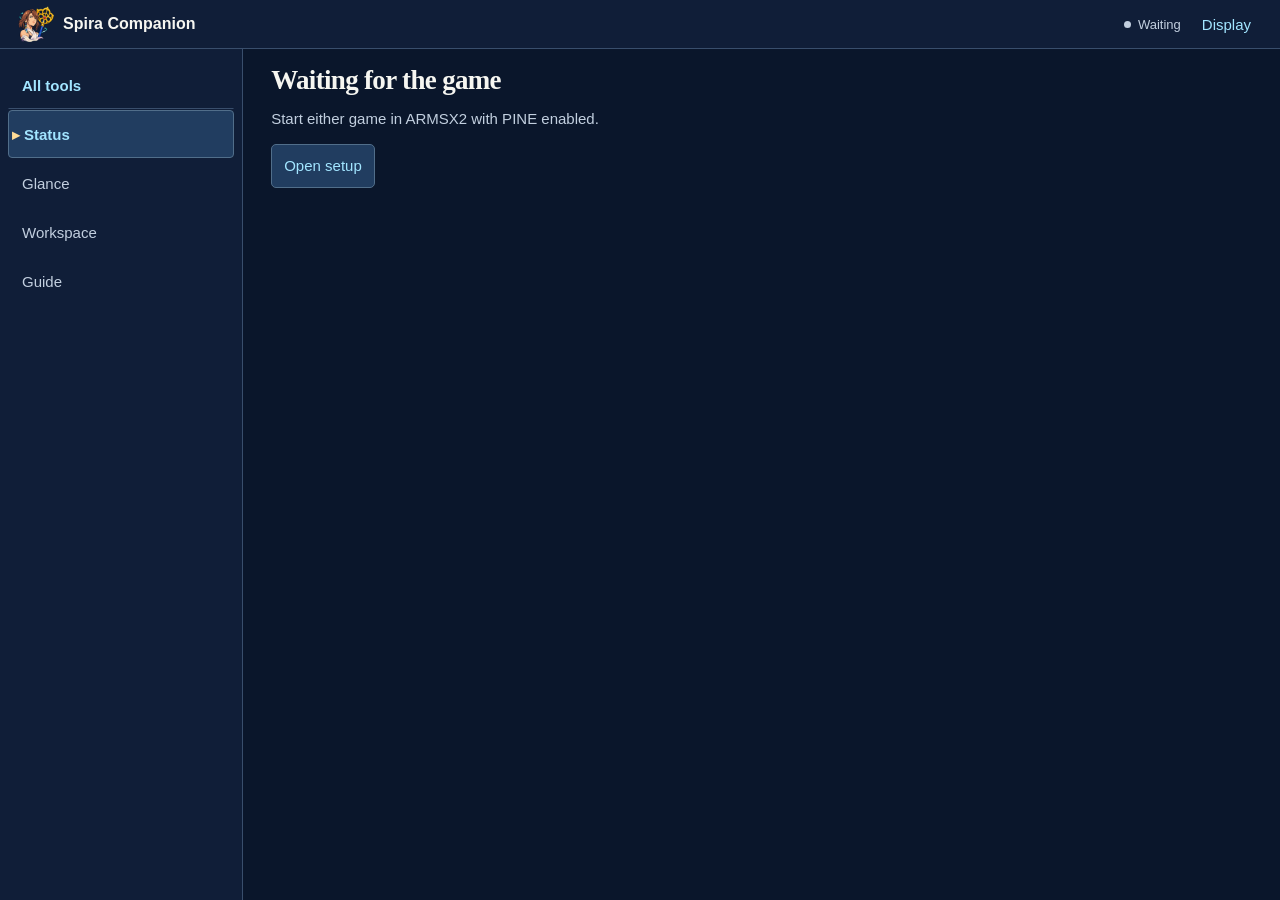
==== commit 84fa0130: "Explore Sphere Grid nodes and Mix ingredients, rehearse gates and browse chapter destinations" ====
--- a/app/assets/index.html
+++ b/app/assets/index.html
@@ -8,13 +8,16 @@
 <link rel="icon" type="image/webp" href="spira-icon.webp">
 <link rel="stylesheet" href="spira.css">
 <link rel="stylesheet" href="display.css">
+<link rel="stylesheet" href="visual-tools.css">
 <script src="catalog.js" defer></script>
 <script src="ffx-data.js" defer></script>
 <script src="ffx-mix-data.js" defer></script>
 <script src="ffx-mix.js" defer></script>
+<script src="mix-explorer.js" defer></script>
 <script src="ffx-rooms.js" defer></script>
 <script src="equip-compare.js" defer></script>
 <script src="battle-tactics.js" defer></script>
+<script src="grid-inspector.js" defer></script>
 <script src="ffx.js" defer></script>
 <script src="ffx-progress.js" defer></script>
 <script src="ffx-arena.js" defer></script>
@@ -39,6 +42,7 @@
 <script src="ffx2-ap-data.js" defer></script>
 <script src="ffx2-grid-data.js" defer></script>
 <script src="ffx2-grid-plan.js" defer></script>
+<script src="garment-rehearsal.js" defer></script>
 <script src="ffx2-dressphere-hunt.js" defer></script>
 <script src="ffx2-bestiary-data.js" defer></script>
 <script src="ffx2.js" defer></script>
@@ -68,6 +72,7 @@
 <script src="goal-planner.js" defer></script>
 <script src="grid-sandbox.js" defer></script>
 <script src="ffx2-scene-audit.js" defer></script>
+<script src="chapter-board.js" defer></script>
 <script src="battle-model-data.js" defer></script>
   <script src="battle-model.js" defer></script>
   <script src="blitz-live.js" defer></script>
--- a/app/assets/display.css
+++ b/app/assets/display.css
@@ -39,6 +39,10 @@
 }
 nav button[aria-current] { font-weight: 700; }
 nav button[aria-current]::before { content: "▸"; color: var(--warn); margin-inline-end: .3em; }
+@media (min-width:476px) {
+  nav button[aria-current] { position: relative; padding-inline: 15px 4px; }
+  nav button[aria-current]::before { position: absolute; inset-inline-start: 3px; }
+}
 #tool-library { color: var(--accent); border-bottom: 1px solid var(--line); border-radius: 0; font-weight: 700; }
 nav button { min-height: 48px; overflow-wrap: anywhere; }
 button:hover, .action.primary:hover { background-color: var(--hover); }
--- a/app/assets/visual-tools.css
+++ b/app/assets/visual-tools.css
@@ -0,0 +1,70 @@
+.grid-canvas { background: var(--bg); }
+.node-legend, .mix-explorer, .chapter-board { margin-block: .7rem; border-block: 1px solid var(--line); }
+.node-legend > summary, .mix-explorer > summary, .chapter-board > summary, .destination-check > summary {
+  padding: .75rem .15rem; min-height: 46px; cursor: pointer; color: var(--accent); font-weight: 600;
+}
+.node-symbols { display: flex; gap: .5rem 1rem; flex-wrap: wrap; margin: 0; padding: 0; list-style: none; }
+.node-symbols li { display: flex; align-items: center; gap: .3rem; }
+.node-symbols canvas { width: 1.3rem; height: 1.3rem; }
+.node-inspector { padding: .75rem 1rem; background: var(--panel); border: 1px solid var(--edge); border-radius: 8px; }
+.node-inspector h2, .mix-explorer h2, .destination-body h2, .rehearsal-readout h3 {
+  margin: 0; font-size: 1.3rem; color: var(--text); overflow-wrap: anywhere;
+}
+.node-values { display: grid; grid-template-columns: repeat(2,minmax(0,1fr)); gap: .65rem; margin: .55rem 0; }
+.node-remotes summary { min-height: 44px; padding-block: .6rem; color: var(--accent); cursor: pointer; }
+.remote-source { display: flex; flex-wrap: wrap; align-items: center; gap: .4rem .8rem; margin-block: .4rem; }
+.node-values dt, .mix-stock-line, .destination-list small, .destination-check small, .practice-moves small,
+.mix-equation small, .mix-crosslinks small { color: var(--muted); font-size: .87rem; font-weight: 400; }
+.node-values dd { margin: .2rem 0 0; overflow-wrap: anywhere; }
+.node-values div:last-child dd { color: var(--accent); font-weight: 650; }
+.mix-explorer-body { padding-block: .25rem .9rem; }
+.mix-family, .recipe-pager, .practice-history { display: flex; align-items: center; flex-wrap: wrap; gap: .4rem; }
+.mix-family button, .recipe-pager button, .mix-crosslinks button, .practice-moves button, .destination-list button { min-height: 46px; }
+.mix-family button[aria-pressed="true"] { background: var(--selected); border-color: var(--accent); color: var(--text); }
+.mix-explorer select { max-width: 100%; width: 100%; margin-block: .6rem .9rem; }
+.mix-explorer-body .mix-effect, .mix-stock-line { margin-block: .4rem; }
+.mix-equation { position: relative; display: grid; grid-template-columns: repeat(2,minmax(0,1fr)); gap: 1.5rem; margin-block: .9rem .35rem; }
+.mix-equation::after { content: "+"; position: absolute; top: 50%; left: 50%; transform: translate(-50%,-50%); color: var(--muted); }
+.mix-equation button, .mix-crosslinks button, .destination-list button, .practice-moves button {
+  text-align: start; overflow-wrap: anywhere; padding: .55rem .7rem; min-width: 0;
+}
+.mix-equation button { background: var(--panel); font-weight: 650; }
+.mix-equation small, .mix-crosslinks small, .destination-list small, .practice-moves small, .destination-check small { display: block; margin-top: .16rem; }
+.mix-stock-line { color: var(--warn); }
+.recipe-pager { margin-block: .5rem; }
+.mix-crosslinks, .destination-list, .practice-moves {
+  display: grid; grid-template-columns: repeat(auto-fit,minmax(min(100%,10.5rem),1fr)); gap: .5rem; margin-block: .6rem;
+}
+.garment-grid-guide { container-type: inline-size; }
+.garment-route > button:first-child { grid-column: 1/-1; justify-self: start; min-height: 46px; }
+.garment-route:has(.garment-practice:not([hidden])) { grid-template-columns: minmax(0,1fr) minmax(0,1fr); }
+.garment-stage { container-type: inline-size; position: relative; aspect-ratio: 1; width: 100%; max-width: 21rem; justify-self: center; }
+.garment-stage .garment-diagram { width: 100%; height: 100%; }
+.garment-pins { position: absolute; inset: 1px; pointer-events: none; }
+.garment-pins .action {
+  position: absolute; transform: translate(-50%,-50%); pointer-events: auto;
+  width: min(var(--pin-room),max(11%,48px)); height: min(var(--pin-room),max(11%,48px));
+  min-width: 0; min-height: 0; padding: 0; display: grid; place-items: center;
+  border: 0; background: transparent; line-height: 1; font-size: .95rem; font-weight: 650;
+}
+.practice-pin-face {
+  width: 11cqi; height: 11cqi; border-radius: 50%; display: grid; place-content: center;
+  color: var(--text); background: var(--panel); border: 1px solid var(--accent);
+}
+.garment-pins .action:disabled { opacity: 1; pointer-events: none; }
+.garment-pins .action:disabled span { border-color: var(--line); color: var(--muted); }
+.garment-pins .action.practice-current span { color: var(--bg); background: var(--accent); }
+.practice-trail { overflow-wrap: anywhere; color: var(--muted); font-size: .87rem; }
+.practice-bonus { color: var(--warn); }
+.practice-history .action { min-height: 46px; }
+.destination-body { padding-bottom: .7rem; }
+.destination-body h2 { margin-top: .65rem; }
+.chapter-board > summary small { display: block; margin-top: .25rem; font-weight: 400; font-size: .87rem; color: var(--muted); }
+.destination-list button { background: var(--bg); }
+.destination-list .destination-pending { background: var(--panel); border-color: var(--accent); }
+.destination-list progress { display: block; accent-color: var(--accent); width: 100%; height: .35rem; margin-block: .45rem .1rem; }
+.destination-check { border-block-end: 1px solid var(--line); }
+.destination-check p { margin-block: .25rem .75rem; }
+@container (max-width: 30rem) {
+  .garment-route:has(.garment-practice:not([hidden])) { grid-template-columns: minmax(0,1fr); }
+}
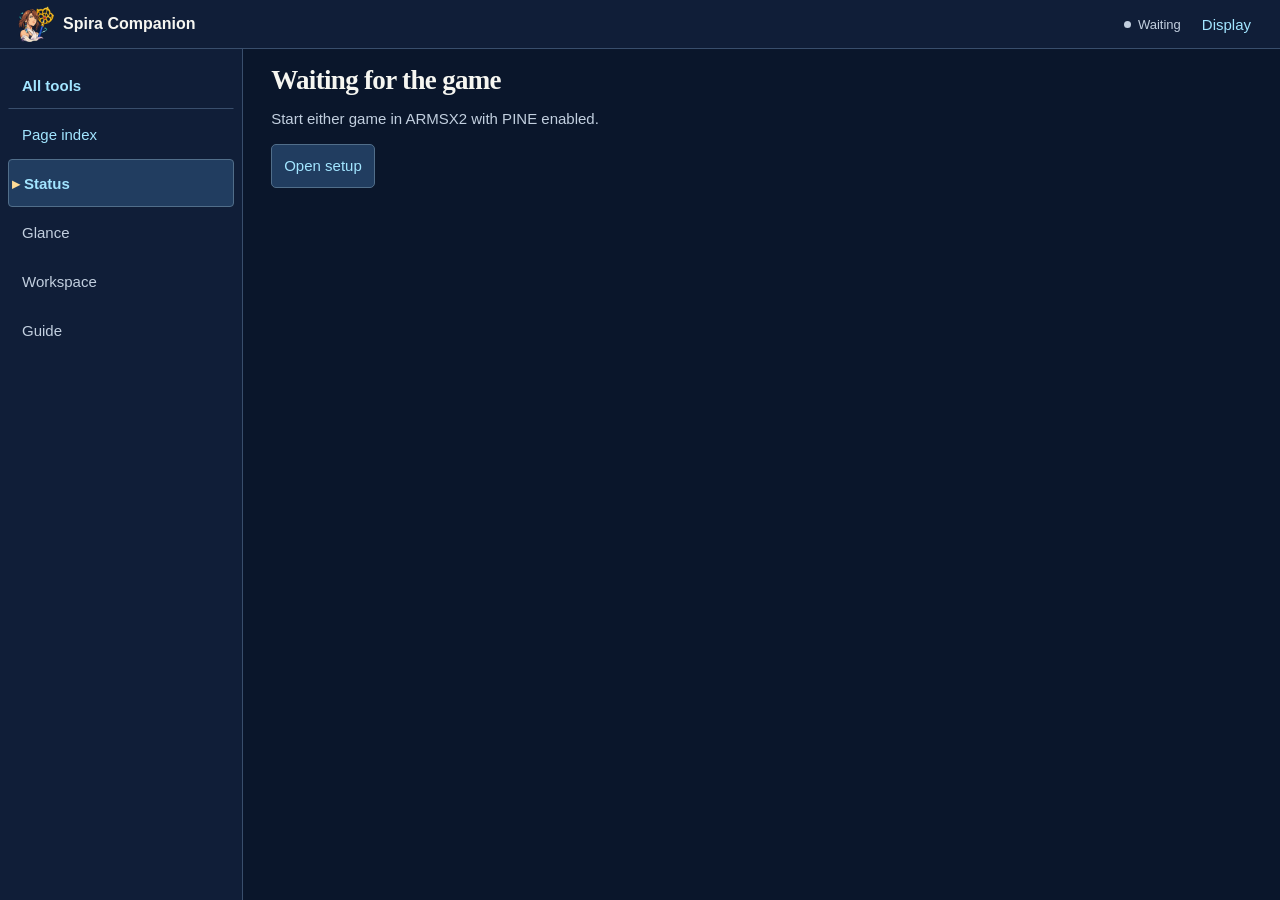
==== commit df42f3cc: "Add the capture atlas, journey checkpoints and per-tool navigation" ====
--- a/app/assets/index.html
+++ b/app/assets/index.html
@@ -9,6 +9,7 @@
 <link rel="stylesheet" href="spira.css">
 <link rel="stylesheet" href="display.css">
 <link rel="stylesheet" href="visual-tools.css">
+<link rel="stylesheet" href="field-index.css">
 <script src="catalog.js" defer></script>
 <script src="ffx-data.js" defer></script>
 <script src="ffx-mix-data.js" defer></script>
@@ -81,6 +82,11 @@
 <script src="butterfly-coach.js" defer></script>
 <script src="display.js" defer></script>
 <script src="glance.js" defer></script>
+<script src="capture-atlas.js" defer></script>
+<script src="fiend-index.js" defer></script>
+<script src="field-index.js" defer></script>
+<script src="journey-journal.js" defer></script>
+<script src="training-boards.js" defer></script>
 <script src="spira.js" defer></script>
 </head>
 <body>
@@ -95,11 +101,14 @@
 <div id="glance-toolbar" hidden>
   <button id="glance-exit">Exit Glance</button>
   <span id="glance-connection" class="connection" role="status"></span>
+  <button id="glance-index" aria-haspopup="dialog">Index</button>
   <button id="glance-dim">Shade screen</button>
 </div>
 <div class="layout">
   <nav aria-label="Companion views">
     <button id="tool-library" aria-haspopup="dialog">All tools</button>
+    <button id="section-index" aria-haspopup="dialog">Page index</button>
+    <button id="section-back" hidden>Back</button>
     <button data-tab="status" aria-current="page">Status</button>
     <button data-tab="glance">Glance</button>
     <button data-tab="workspace">Workspace</button>
--- a/app/assets/field-index.css
+++ b/app/assets/field-index.css
@@ -0,0 +1,46 @@
+#section-index, #section-back { color: var(--accent); }
+.related-links, .section-links { display: grid; gap: .35rem; }
+.related-links { grid-template-columns: repeat(auto-fit,minmax(min(100%,9rem),1fr)); }
+.related-links button, .section-links button { text-align: start; overflow-wrap: anywhere; }
+.section-links { gap: 0; }
+.section-links button { border: 0; border-bottom: 1px solid var(--line); border-radius: 0; }
+#field-index-results h3 { margin-block: .65rem .35rem; }
+.capture-atlas h3, .journey-recap h2, .mastery-job h3, .position-workbench h3 { overflow-wrap: anywhere; margin: .55rem 0; }
+.atlas-regions { display: grid; grid-template-columns: repeat(auto-fit,minmax(min(100%,12rem),1fr)); gap: .5rem; }
+.atlas-regions button { min-width: 0; background: var(--panel); padding: .75rem; text-align: start; border-radius: 6px; }
+.atlas-regions strong, .atlas-regions small { display: block; overflow-wrap: anywhere; }
+.atlas-regions small, .journal-route time { color: var(--muted); }
+.atlas-strip { display: flex; gap: 2px; margin-top: .55rem; }
+.atlas-strip i { height: .42rem; border: 1px solid var(--edge); flex: 1; }
+.atlas-strip [data-state="started"] { background: var(--mp); }
+.atlas-strip [data-state="met"] { background: var(--accent); }
+.atlas-strip [data-state="unknown"] { border-style: dashed; }
+.atlas-species { display: flex; flex-wrap: wrap; align-items: center; gap: .5rem; border-bottom: 1px solid var(--line); padding-block: .2rem; }
+.atlas-species button:first-child { text-align: start; flex: 1; }
+.atlas-species span { font-variant-numeric: tabular-nums; }
+.capture-dossier summary { color: var(--accent); cursor: pointer; padding-block: .65rem; min-height: 44px; }
+.fiend-pager { padding: .65rem; background: var(--panel); border-block-end: 1px solid var(--line); }
+.fiend-pager select { width: 100%; min-width: 0; max-width: 100%; }
+.fiend-pager .filters { margin: .4rem 0 0; }
+.journey-recap { padding: 1rem; background: var(--panel); border: 1px solid var(--edge); border-radius: 8px; }
+.journey-recap h2 { font-family: var(--menu-heading); font-size: 1.55rem; }
+.journal-note { white-space: pre-wrap; overflow-wrap: anywhere; }
+.journal-route { padding-inline-start: 1.35rem; }
+.journal-route li { border-block-end: 1px solid var(--line); padding: .35rem .25rem; }
+.journal-route time { display: block; font-size: .85rem; }
+.mastery-job { border-block-end: 1px solid var(--line); padding-block: .4rem; }
+.mastery-job h3 { font-size: 1.05rem; }
+.mastery-characters { display: grid; grid-template-columns: repeat(auto-fit,minmax(min(100%,4.25rem),1fr)); gap: .4rem; }
+.mastery-characters button { padding: .45rem; display: grid; min-width: 0; text-align: start; gap: .15rem; }
+.mastery-characters button span { font-size: .85rem; color: var(--muted); }
+.mastery-characters progress { width: 100%; height: .35rem; accent-color: var(--accent); }
+.position-workbench:not(:empty) { background: var(--panel); padding: .75rem; border: 1px solid var(--edge); border-radius: 7px; }
+.position-workbench .action { margin: .4rem .4rem 0 0; }
+.position-comparison { width: 100%; border-collapse: collapse; }
+.position-comparison th, .position-comparison td { padding: .35rem; text-align: start; overflow-wrap: anywhere; border-bottom: 1px solid var(--line); }
+.position-comparison caption { text-align: start; color: var(--muted); }
+.blitz-lineup-player .action { width: fit-content; max-width: 100%; }
+.blitz-lineup-player:has([aria-pressed="true"]) strong { color: var(--warn); }
+@media (max-width:475px) {
+  #glance-toolbar { flex-wrap: wrap; }
+}
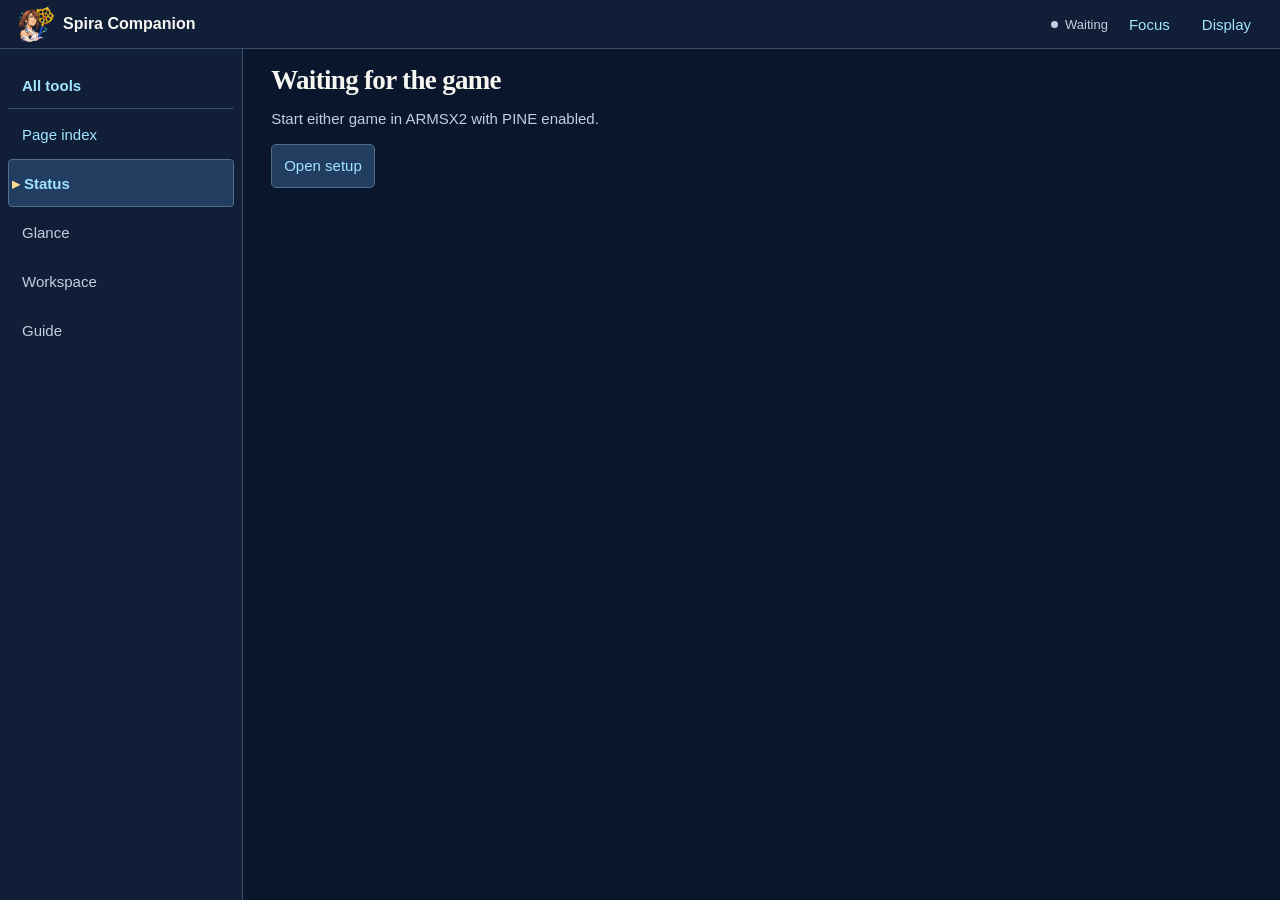
==== commit ffde1447: "Add chapter review, primer shelf, Sphere Break practice and guide bookmarks" ====
--- a/app/assets/index.html
+++ b/app/assets/index.html
@@ -10,6 +10,7 @@
 <link rel="stylesheet" href="display.css">
 <link rel="stylesheet" href="visual-tools.css">
 <link rel="stylesheet" href="field-index.css">
+<link rel="stylesheet" href="field-tools.css">
 <script src="catalog.js" defer></script>
 <script src="ffx-data.js" defer></script>
 <script src="ffx-mix-data.js" defer></script>
@@ -87,6 +88,9 @@
 <script src="field-index.js" defer></script>
 <script src="journey-journal.js" defer></script>
 <script src="training-boards.js" defer></script>
+<script src="guide-bookmarks.js" defer></script>
+<script src="primer-desk.js" defer></script>
+<script src="sphere-practice.js" defer></script>
 <script src="spira.js" defer></script>
 </head>
 <body>
@@ -94,6 +98,7 @@
   <div class="identity"><img src="spira-icon.webp" width="36" height="36" alt=""><span>Spira Companion</span></div>
   <div class="shell-actions">
     <div id="connection" class="connection" role="status" data-state="waiting">Waiting</div>
+    <button id="focus-index" type="button" hidden aria-haspopup="dialog">Page index</button>
     <button id="focus-view" type="button" hidden aria-pressed="false">Focus</button>
     <button id="display-settings" type="button" aria-haspopup="dialog">Display</button>
   </div>
--- a/app/assets/field-tools.css
+++ b/app/assets/field-tools.css
@@ -0,0 +1,49 @@
+/* The coin table, primer shelf and chapter strip use the game's reading palette. */
+.primer-shelf { display:grid; grid-template-columns:repeat(auto-fit,minmax(min(100%,4.6rem),1fr)); gap:.3rem; }
+.primer-shelf button { min-height:48px; display:grid; gap:.1rem; padding:.35rem .25rem; align-content:center; }
+.primer-shelf strong, .chapter-timeline strong, .practice-core { font-family:var(--menu-heading); }
+.primer-shelf small, .chapter-timeline small { font-size:.8rem; color:var(--muted); }
+.primer-shelf button[data-owned="true"] { background:var(--panel); }
+.primer-shelf button[aria-pressed="true"], .chapter-timeline [aria-current="step"] { outline:2px solid var(--accent); outline-offset:-2px; }
+.primer-detail { border-block:1px solid var(--line); padding:.65rem 0; }
+.primer-detail h3, .sphere-practice h3 { margin:.3rem 0; font:600 1.2rem/1.25 var(--menu-heading); }
+.primer-state { color:var(--accent); }
+.primer-deadlines { display:flex; flex-wrap:wrap; align-items:center; gap:.35rem; margin-bottom:.6rem; }
+.primer-deadlines strong { padding-inline-end:.35rem; }
+.primer-reader, .sphere-practice { border-block-end:1px solid var(--line); margin-bottom:.7rem; }
+.primer-reader summary, .sphere-practice summary { cursor:pointer; min-height:44px; padding-block:.65rem; font-weight:650; }
+.primer-reader textarea { width:100%; font:inherit; color:var(--text); background:var(--bg); }
+.primer-translation { display:block; white-space:pre-wrap; overflow-wrap:anywhere; color:var(--accent); font:600 1.25rem/1.4 var(--menu-heading); margin-block:.35rem; }
+.primer-translation:empty { display:none; }
+.chapter-timeline { display:grid; grid-template-columns:repeat(auto-fit,minmax(min(100%,5.2rem),1fr)); gap:.35rem; }
+.chapter-timeline button { min-width:0; display:grid; align-content:start; gap:.25rem; text-align:start; padding:.55rem; overflow-wrap:anywhere; }
+.chapter-timeline progress { width:100%; height:.4rem; accent-color:var(--accent); }
+.chapter-review .goal-choice { margin-bottom:.5rem; }
+.chapter-timeline span, .practice-tally { font-variant-numeric:tabular-nums; }
+.practice-board { width:min(100%,19rem); display:grid; grid-template-columns:1rem repeat(5,minmax(0,1fr)); gap:3px; margin:.7rem auto; }
+.practice-axis { align-self:center; text-align:center; color:var(--muted); font-variant-numeric:tabular-nums; }
+.practice-board button, .practice-core { aspect-ratio:1; min-width:0; min-height:42px; padding:.1rem; display:grid; position:relative; place-items:center; border-radius:50%; font-variant-numeric:tabular-nums; }
+.practice-board button { border:1px solid var(--edge); background:var(--panel); color:var(--text); }
+.practice-board .practice-entry { border:2px solid var(--warn); }
+.practice-core { background:var(--selected); color:var(--accent); font-size:1.35rem; }
+.practice-board [aria-pressed="true"] { background:var(--selected); color:var(--accent); }
+.practice-board [data-hint] { outline:2px dashed var(--accent); outline-offset:-3px; }
+.practice-board button small { position:absolute; bottom:1px; right:0; background:var(--bg); color:var(--accent); line-height:1.15; }
+.practice-tally { font-weight:650; color:var(--accent); }
+.practice-path { overflow-wrap:anywhere; }
+.personal-jump { display:flex; align-items:center; flex-wrap:wrap; gap:.35rem; }
+.personal-jump button { max-width:100%; overflow-wrap:anywhere; text-align:start; }
+#section-jump-feedback:empty { display:none; }
+.guide-marks { display:grid; gap:.4rem; }
+.guide-marks .library-line button { overflow-wrap:anywhere; }
+.visual-focus .identity span { overflow-wrap:anywhere; }
+@media(max-width:475px) {
+  .visual-focus header .identity { display:none; }
+  .visual-focus header .shell-actions { width:100%; justify-content:space-between; flex-wrap:wrap; }
+  header .identity span { overflow-wrap:anywhere; }
+}
+[data-large-type] .shell-actions { flex-wrap:wrap; justify-content:flex-end; }
+@media(max-width:650px) {
+  [data-large-type] header .identity { display:none; }
+  [data-large-type] header .shell-actions { width:100%; justify-content:space-between; }
+}
